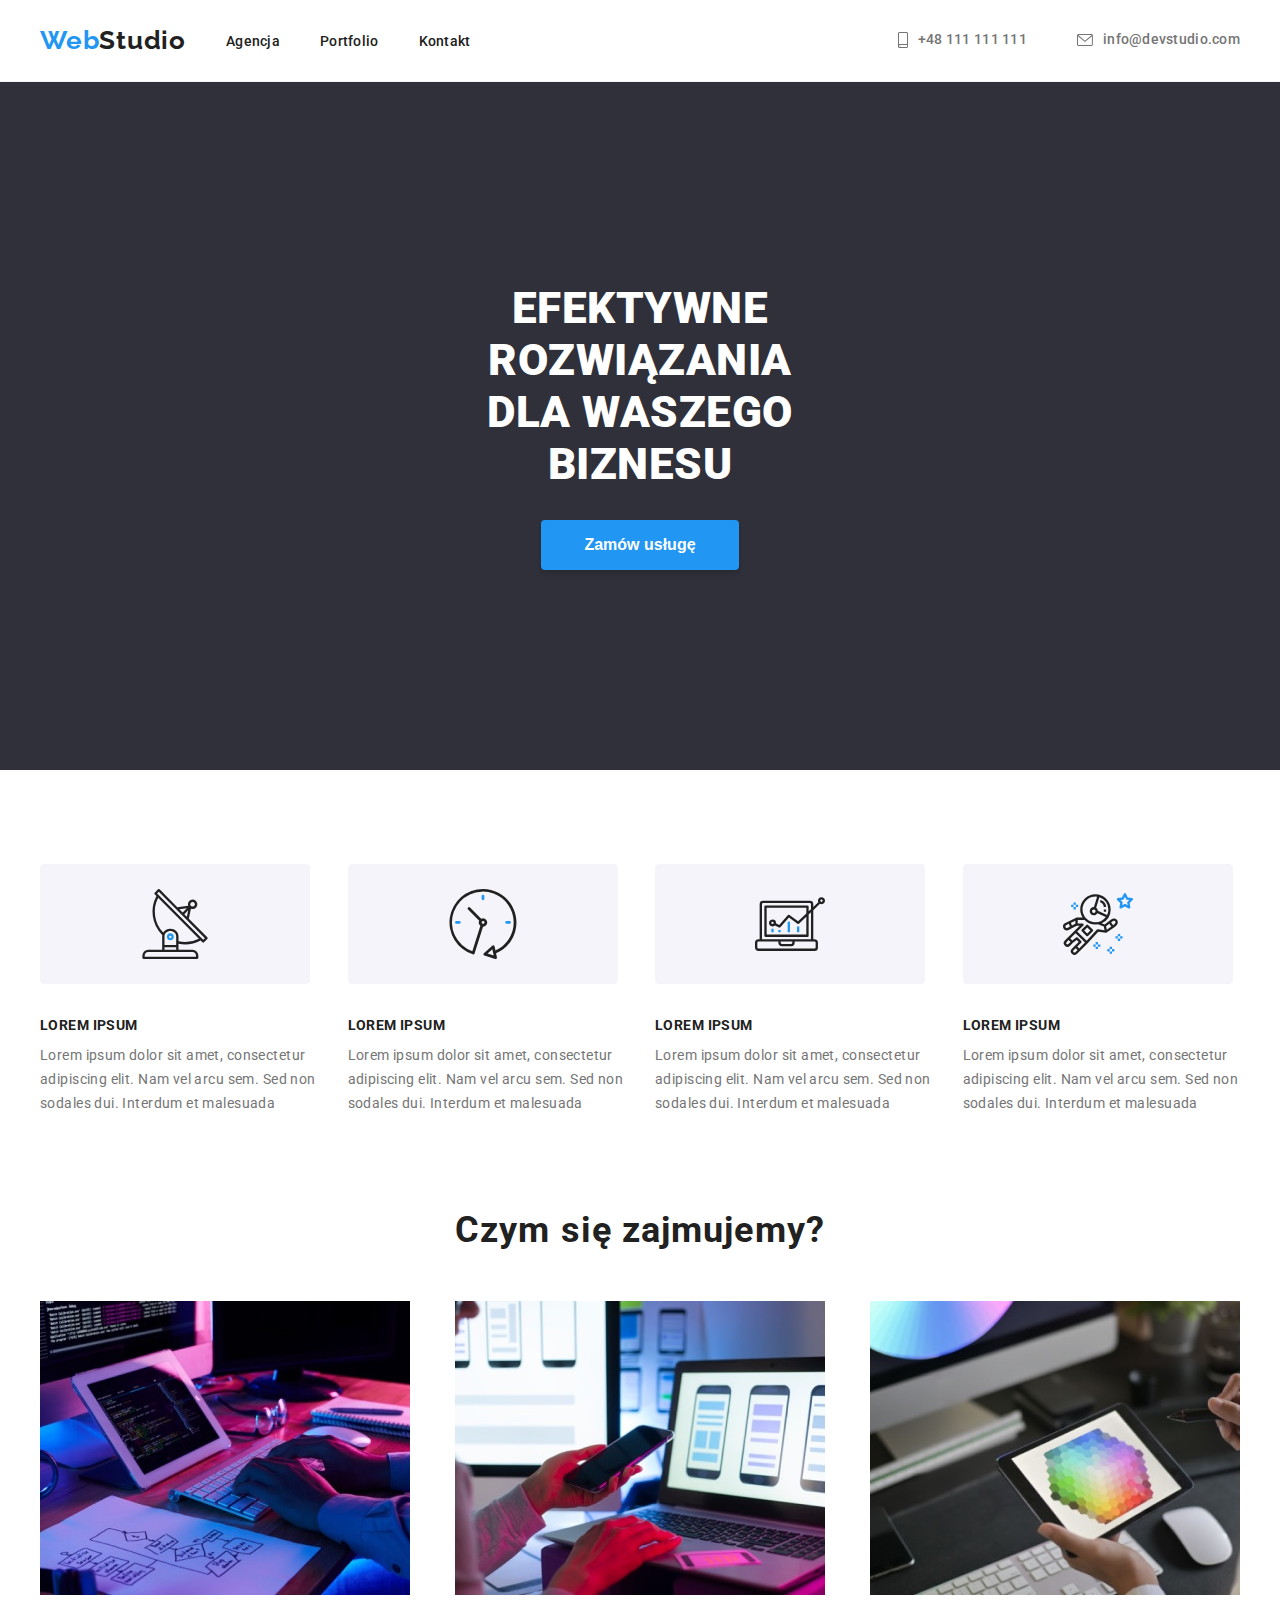
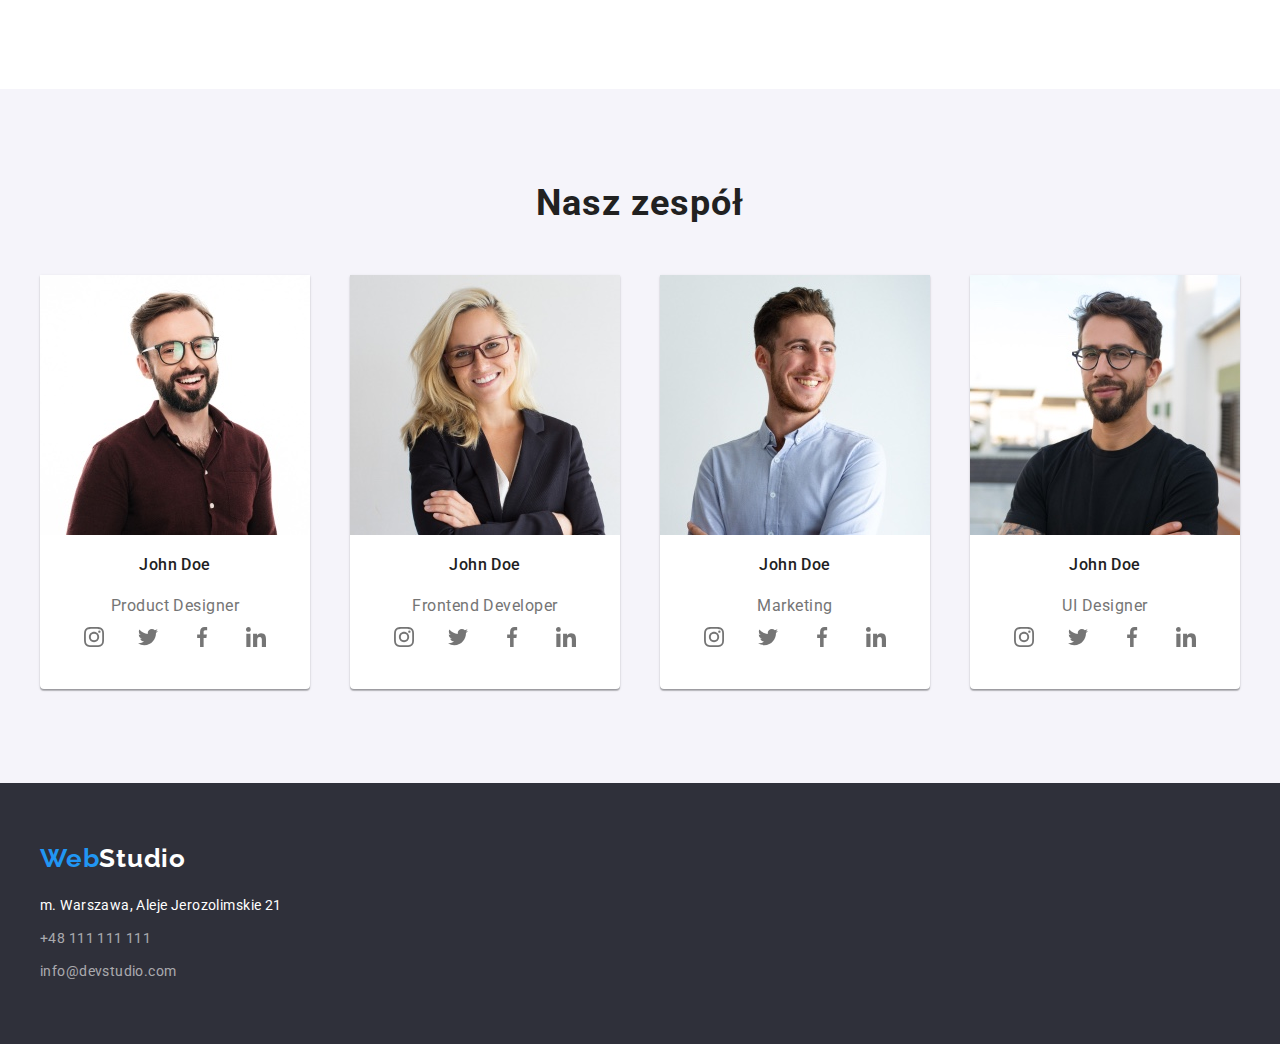
==== index.html @ f610feea "Added social icons to person cards" ====
<!DOCTYPE html>
<html lang="pl-PL">
  <head>
    <link rel="stylesheet" href="CSS/styles.css" />
    <link rel="stylesheet" href="node_modules/modern-normalize/modern-normalize.css" />
    <meta charset="UTF-8" />
    <meta http-equiv="X-UA-Compatible" content="IE=edge" />
    <meta name="viewport" content="width=device-width, initial-scale=1.0" />
    <title>Studio</title>
  </head>

  <body>
    <header class="header__container">
      <div class="container">
        <div class="header__content">
          <a class="logo" href="index.html"><span class="logo-accent">Web</span>Studio</a>
          <nav>
            <ul class="navigation__content">
              <li class="navigation__item">
                <a class="navigation__link" href="index.html">Agencja</a>
              </li>
              <li class="navigation__item">
                <a class="navigation__link" href="portfolio.html">Portfolio</a>
              </li>
              <li class="navigation__item">
                <a class="navigation__link" href="#">Kontakt</a>
              </li>
            </ul>
          </nav>
          <div class="contact-links">
            <div class="contact-links--item">
              <svg class="icon-contact--phone">
                <use href="./images/icons.svg#icon-smartphone"></use>
              </svg>
              <a class="navigation__link navigation__link--contact" href="tel:+48111111111"
                >+48 111 111 111</a
              >
            </div>
            <div class="contact-links--item">
              <svg class="icon-contact--mail">
                <use href="./images/icons.svg#icon-envelope"></use>
              </svg>
              <a class="navigation__link navigation__link--contact" href="mailto:info@devstudio.com"
                >info@devstudio.com</a
              >
            </div>
          </div>
        </div>
      </div>
    </header>

    <main>
      <section class="hero__container hero__container--background">
        <div class="hero__content">
          <h1 class="hero__title">EFEKTYWNE ROZWIĄZANIA DLA WASZEGO BIZNESU</h1>
          <button class="button__primary button__primary--bold-text" type="button">
            Zamów usługę
          </button>
        </div>
      </section>

      <section class="section">
        <div class="container">
          <ul class="section-4-col__content">
            <li class="section-4-col__item--no-shadow">
              <svg class="icon-features">
                <use href="./images/icons.svg#icon-feature1"></use>
              </svg>
              <h3 class="section-4-col__title">Lorem ipsum</h3>
              <p class="section-4-col__text">
                Lorem ipsum dolor sit amet, consectetur adipiscing elit. Nam vel arcu sem. Sed non
                sodales dui. Interdum et malesuada
              </p>
            </li>
            <li class="section-4-col__item--no-shadow">
              <svg class="icon-features">
                <use href="./images/icons.svg#icon-feature2"></use>
              </svg>
              <h3 class="section-4-col__title">Lorem ipsum</h3>
              <p class="section-4-col__text">
                Lorem ipsum dolor sit amet, consectetur adipiscing elit. Nam vel arcu sem. Sed non
                sodales dui. Interdum et malesuada
              </p>
            </li>
            <li class="section-4-col__item--no-shadow">
              <svg class="icon-features">
                <use href="./images/icons.svg#icon-feature3"></use>
              </svg>
              <h3 class="section-4-col__title">Lorem ipsum</h3>
              <p class="section-4-col__text">
                Lorem ipsum dolor sit amet, consectetur adipiscing elit. Nam vel arcu sem. Sed non
                sodales dui. Interdum et malesuada
              </p>
            </li>
            <li class="section-4-col__item--no-shadow">
              <svg class="icon-features">
                <use href="./images/icons.svg#icon-feature4"></use>
              </svg>
              <h3 class="section-4-col__title">Lorem ipsum</h3>
              <p class="section-4-col__text">
                Lorem ipsum dolor sit amet, consectetur adipiscing elit. Nam vel arcu sem. Sed non
                sodales dui. Interdum et malesuada
              </p>
            </li>
          </ul>
        </div>
      </section>

      <section class="section-3-col__container">
        <div class="container">
          <h2 class="section-3-col__title">Czym się zajmujemy?</h2>
          <ul class="section-3-col__content">
            <li class="section-3-col__item">
              <img
                src="images/img1.jpg"
                alt="klawiatura oraz tablet na biurku"
                height="294"
                width="370"
              />
            </li>
            <li class="section-3-col__item">
              <img
                src="images/img2.jpg"
                alt="osoba trzyma telefon w ręku i ogląda projekty na laptopie"
                height="294"
                width="370"
              />
            </li>
            <li class="section-3-col__item">
              <img
                src="images/img3.jpg"
                alt="osoba pracuje z projektem graficznym na tablecie"
                height="294"
                width="370"
              />
            </li>
          </ul>
        </div>
      </section>
      <section class="section-4-col__container section-4-col__container--light-bg">
        <div class="container">
          <h2 class="section-4-col__title--big">Nasz zespół</h2>
          <ul class="section-4-col__content">
            <li class="section-4-col__item">
              <img
                src="images/img4.jpg"
                alt="mężczyzna w okularach z brodą"
                height="260"
                width="270"
              />
              <h4 class="section-4-col__title--medium">John Doe</h4>
              <p class="section-4-col__text section-4-col__text--medium">Product Designer</p>
              <div class="social-icons--container">
                <div class="icon-social">
                  <svg width="20px" height="20px">
                    <use href="./images/icons.svg#icon-instagram"></use>
                  </svg>
                </div>
                <div class="icon-social">
                  <svg width="20px" height="20px">
                    <use href="./images/icons.svg#icon-twitter"></use>
                  </svg>
                </div>
                <div class="icon-social">
                  <svg width="20px" height="20px">
                    <use href="./images/icons.svg#icon-facebook"></use>
                  </svg>
                </div>
                <div class="icon-social">
                  <svg width="20px" height="20px">
                    <use href="./images/icons.svg#icon-linkedin"></use>
                  </svg>
                </div>
              </div>
            </li>
            <li class="section-4-col__item">
              <img src="images/img5.jpg" alt="kobieta w okularach" height="260" width="270" />
              <h4 class="section-4-col__title--medium">John Doe</h4>
              <p class="section-4-col__text section-4-col__text--medium">Frontend Developer</p>
              <div class="social-icons--container">
                <div class="icon-social">
                  <svg width="20px" height="20px">
                    <use href="./images/icons.svg#icon-instagram"></use>
                  </svg>
                </div>
                <div class="icon-social">
                  <svg width="20px" height="20px">
                    <use href="./images/icons.svg#icon-twitter"></use>
                  </svg>
                </div>
                <div class="icon-social">
                  <svg width="20px" height="20px">
                    <use href="./images/icons.svg#icon-facebook"></use>
                  </svg>
                </div>
                <div class="icon-social">
                  <svg width="20px" height="20px">
                    <use href="./images/icons.svg#icon-linkedin"></use>
                  </svg>
                </div>
              </div>
            </li>
            <li class="section-4-col__item">
              <img src="images/img6.jpg" alt="mężczyzna" height="260" width="270" />

              <h4 class="section-4-col__title--medium">John Doe</h4>
              <p class="section-4-col__text section-4-col__text--medium">Marketing</p>
              <div class="social-icons--container">
                <div class="icon-social">
                  <svg width="20px" height="20px">
                    <use href="./images/icons.svg#icon-instagram"></use>
                  </svg>
                </div>
                <div class="icon-social">
                  <svg width="20px" height="20px">
                    <use href="./images/icons.svg#icon-twitter"></use>
                  </svg>
                </div>
                <div class="icon-social">
                  <svg width="20px" height="20px">
                    <use href="./images/icons.svg#icon-facebook"></use>
                  </svg>
                </div>
                <div class="icon-social">
                  <svg width="20px" height="20px">
                    <use href="./images/icons.svg#icon-linkedin"></use>
                  </svg>
                </div>
              </div>
            </li>
            <li class="section-4-col__item">
              <img
                src="images/img7.jpg"
                alt="mężczyzna w okularach z brodą"
                height="260"
                width="270"
              />
              <h4 class="section-4-col__title--medium">John Doe</h4>
              <p class="section-4-col__text section-4-col__text--medium">UI Designer</p>
              <div class="social-icons--container">
                <div class="icon-social">
                  <svg width="20px" height="20px">
                    <use href="./images/icons.svg#icon-instagram"></use>
                  </svg>
                </div>
                <div class="icon-social">
                  <svg width="20px" height="20px">
                    <use href="./images/icons.svg#icon-twitter"></use>
                  </svg>
                </div>
                <div class="icon-social">
                  <svg width="20px" height="20px">
                    <use href="./images/icons.svg#icon-facebook"></use>
                  </svg>
                </div>
                <div class="icon-social">
                  <svg width="20px" height="20px">
                    <use href="./images/icons.svg#icon-linkedin"></use>
                  </svg>
                </div>
              </div>
            </li>
          </ul>
        </div>
      </section>
    </main>

    <footer class="footer">
      <div class="container">
        <a class="logo--light" href="index.html"><span class="logo-accent">Web</span>Studio</a>
        <address class="footer__content">
          <p class="footer__text">m. Warszawa, Aleje Jerozolimskie 21</p>
          <div class="footer-column">
            <a class="footer__text footer__text--contact" href="tel:+48111111111">
              +48 111 111 111</a
            >
            <a class="footer__text footer__text--contact" href="mailto:info@devstudio.com">
              info@devstudio.com</a
            >
          </div>
        </address>
      </div>
    </footer>
  </body>
</html>
---- CSS/styles.css ----
@import url('https://fonts.googleapis.com/css2?family=Raleway:wght@700&family=Roboto:wght@400;500;700;900&display=swap');

:root {
  --blue: #2196f3;
  --gray: #757575;
  --black: #212121;
  --lightgray: #f5f4fa;
  --background: #fff;
  --dark-background: #2f303a;
  --bold: 700;
  --white: #fff;
}

body {
  font-family: 'Roboto', 'Raleway', sans-serif;
  list-style: none;
  color: var(--black);

  font-size: 16px;
  letter-spacing: 0.03em;
  background-color: var(--background);
  margin: 0;
}
address {
  font-style: normal;
}
ul,
li {
  list-style: none;
  padding: 0;
  margin: 0;
}
img,
button {
  display: block;
  margin: 0;
  border: 0;
}

h1,
h2,
h3,
p {
  margin: 0;
  padding: 0;
}
.header__container {
  border-bottom: 1px solid var(--lightgray);
}

.header__content {
  display: flex;
  flex-direction: row;
  flex-wrap: wrap;
  padding-top: 25px;
  padding-bottom: 25px;
  align-items: center;
  gap: 40px;
  margin: 0 auto;
}
.container {
  margin: 0 auto;
  width: 1200px;
}
.section {
  display: flex;
  flex-direction: column;
  gap: 50px;
  /* width: 1200px; */
  margin: 0 auto;
  padding-top: 94px;
  padding-bottom: 94px;
}
.navigation__item {
  display: inline-block;
}
.contact-links {
  margin-left: auto;
  display: flex;
  gap: 50px;
}
/* START -- Shared Styles -- */

.active--link {
  color: var(--blue);
}
.logo--light {
  color: var(--white);
  font-family: 'Raleway', sans-serif;
  font-size: 26px;
  font-weight: var(--bold);
  line-height: 1.19;
  letter-spacing: 0.03em;
  text-decoration: none;
}
.logo {
  font-family: 'Raleway', sans-serif;
  font-size: 26px;
  font-weight: var(--bold);
  line-height: 1.19;
  letter-spacing: 0.03em;
  color: var(--black);
  text-decoration: none;
}
.logo-accent {
  color: var(--blue);
}

.navigation__content {
  list-style: none;
  display: flex;
  flex-direction: row;
  flex-wrap: wrap;

  align-items: center;
  gap: 40px;
}

.navigation__link {
  list-style: none;
  font-size: 14px;
  font-weight: 500;
  line-height: 1.14;
  color: var(--black);
  letter-spacing: 0.02em;
  text-decoration: none;
}

.navigation__link--contact {
  color: var(--gray);
}

.navigation__link--active {
  color: var(--blue);
}

.navigation__link:hover,
.navigation__link:focus {
  color: var(--blue);
}

.footer {
  background-color: var(--dark-background);
  padding-top: 60px;
  padding-bottom: 60px;
}
.footer__content {
  text-decoration: none;
  padding-top: 20px;
}

.footer__text {
  font-size: 14px;
  line-height: 1.71;
  font-weight: 400;
  letter-spacing: 0.03em;
  color: var(--white);
  text-decoration: none;
}

.footer__text--contact {
  color: rgba(255, 255, 255, 0.6);
  padding-top: 9px;
}
.footer__text--contact:hover {
  color: var(--blue);
}
.footer-column {
  display: flex;
  flex-direction: column;
  flex-basis: 20px;
}
/* BUTTONS */

.button__primary {
  background-color: var(--blue);
  cursor: pointer;
  margin: 0 auto;
  padding: 10px 43px 10px 43px;
}
.button__primary--bold-text {
  font-weight: var(--bold);
  font-size: 16px;
  line-height: 1.87;
  color: var(--white);
  box-shadow: 0px 4px 4px rgba(0, 0, 0, 0.15);
  border-radius: 4px;
  text-align: center;
}

.button__secondary {
  background-color: var(--lightgray);
  cursor: pointer;
  padding: 6px 22px 6px 22px;
  border-radius: 4px;
}

.button__secondary--light-text {
  font-size: 16px;
  font-weight: 500;
  line-height: 1.625;
  color: var(--black);
  letter-spacing: 0.03em;
  text-align: center;
}

.button__secondary--light-text:hover,
.button__secondary--light-text:focus {
  color: var(--white);
  background-color: var(--blue);
  box-shadow: 0px 3px 1px rgba(0, 0, 0, 0.1), 0px 1px 2px rgba(0, 0, 0, 0.08),
    0px 2px 2px rgba(0, 0, 0, 0.12);
}

/* -- BUTTONS STYLE END -- */
/* END -- Shared styles -- */

/* -- INDEX.HTML STYLES -- */

/*.hero__container {
}*/

.hero__container--background {
  background-color: var(--dark-background);
  display: flex;
  justify-content: center;
}

.hero__title {
  color: var(--white);
  font-size: 44px;
  font-weight: 900;
  text-align: center;
}

.hero__content {
  display: flex;
  justify-content: center;
  flex-direction: column;
  flex-basis: 616px;
  padding: 200px 455px 200px 455px;
  gap: 30px;
}
.section-4-col__container {
  display: flex;
  padding-top: 94px;
  padding-bottom: 94px;
}
.section-4-col__container--light-bg {
  background-color: var(--lightgray);
}
.section-4-col__content {
  display: flex;
  flex-direction: row;

  gap: 30px;
  justify-content: space-between;
  padding: 0;
}

.section-4-col__item {
  list-style: none;
  background-color: var(--white);
  padding-bottom: 30px;
  box-shadow: 0px 1px 3px rgba(0, 0, 0, 0.12), 0px 1px 1px rgba(0, 0, 0, 0.14),
    0px 2px 1px rgba(0, 0, 0, 0.2);
  border-radius: 0px 0px 4px 4px;
}

.section-4-col__item--no-shadow {
  list-style: none;
  background-color: var(--white);
}

.section-4-col__title {
  font-weight: var(--bold);
  font-size: 14px;
  line-height: 1.14;
  letter-spacing: 0.03em;
  text-transform: uppercase;
  padding-bottom: 10px;
}
.section-4-col__title--big {
  color: var(--black);
  font-size: 36px;
  line-height: 1.16;
  text-align: center;
  letter-spacing: 0.03em;
  text-transform: none;
  padding-bottom: 50px;
}

.section-4-col__title--medium {
  color: var(--black);
  font-weight: 500;
  font-size: 16px;
  line-height: 1.18;
  text-align: center;
  letter-spacing: 0.03em;
  text-transform: none;
}
.section-4-col__text {
  color: var(--gray);
  font-weight: 400;
  font-size: 14px;
  line-height: 1.71;
  letter-spacing: 0.03em;
}

.section-4-col__text--medium {
  font-size: 16px;
  line-height: 1.18;
  text-align: center;
}
.section-3-col__container {
  display: flex;
  padding-bottom: 94px;
}

.section-3-col__title {
  font-weight: var(--bold);
  color: var(--black);
  font-size: 36px;
  line-height: 1.16;
  text-align: center;
  letter-spacing: 0.03em;
  padding-bottom: 50px;
}

.section-3-col__content {
  display: flex;
  flex-direction: row;
  flex-wrap: wrap;

  justify-content: space-between;
  padding: 0;
  gap: 30px;
  align-items: center;
}

.section-3-col__item {
  list-style: none;
}

.section-3-col__content-box {
  margin: 0;
  padding: 0;
}

.section-3-col__content-box__title {
  font-weight: var(--bold);
  font-size: 18px;
  line-height: 2;
  margin: 0;
}

.section-3-col__content-box__text {
  font-weight: 400;
  line-height: 1.875;
  letter-spacing: 0.03em;
  color: var(--gray);
  margin: 0;
}

.section-3-col__content-box__figcaption {
  padding: 20px 24px 20px 24px;
}

.section-3-col__content-box__figcaption--border {
  border-bottom: 1px solid var(--lightgray);
  border-left: 1px solid var(--lightgray);
  border-right: 1px solid var(--lightgray);
}
/* -- END INDEX.HTML STYLES -- */
/* -- START PORTFOLIO.HTML STYLES -- */

.section-1-col__container {
  display: flex;
  justify-content: center;
  gap: 30px;
}

.section-1-col__content {
  display: flex;
  flex-direction: row;
  gap: 8px;
  justify-content: center;
}

/*.section-1-col__item {
}*/

/* -- icons -- */

.icon-features {
  width: 270px;
  height: 120px;
  padding-bottom: 30px;
}

.icon-contact--mail {
  width: 16px;
  height: 12px;
}

.icon-contact--phone {
  width: 10px;
  height: 16px;
}

.icon-social {
  width: 44px;
  height: 44px;
  display: flex;
  align-items: center;
  justify-content: center;
  background-color: var(--white);
  border-radius: 50%;
  border: none;
  fill: var(--gray);
}

.icon-social:hover {
  background-color: var(--blue);
  fill: var(--white);
}
.contact-links--item {
  display: flex;
  flex-direction: row;
  gap: 10px;
  align-items: center;
}

.social-icons--container {
  display: flex;
  flex-direction: row;
  gap: 10px;
  justify-content: center;
}
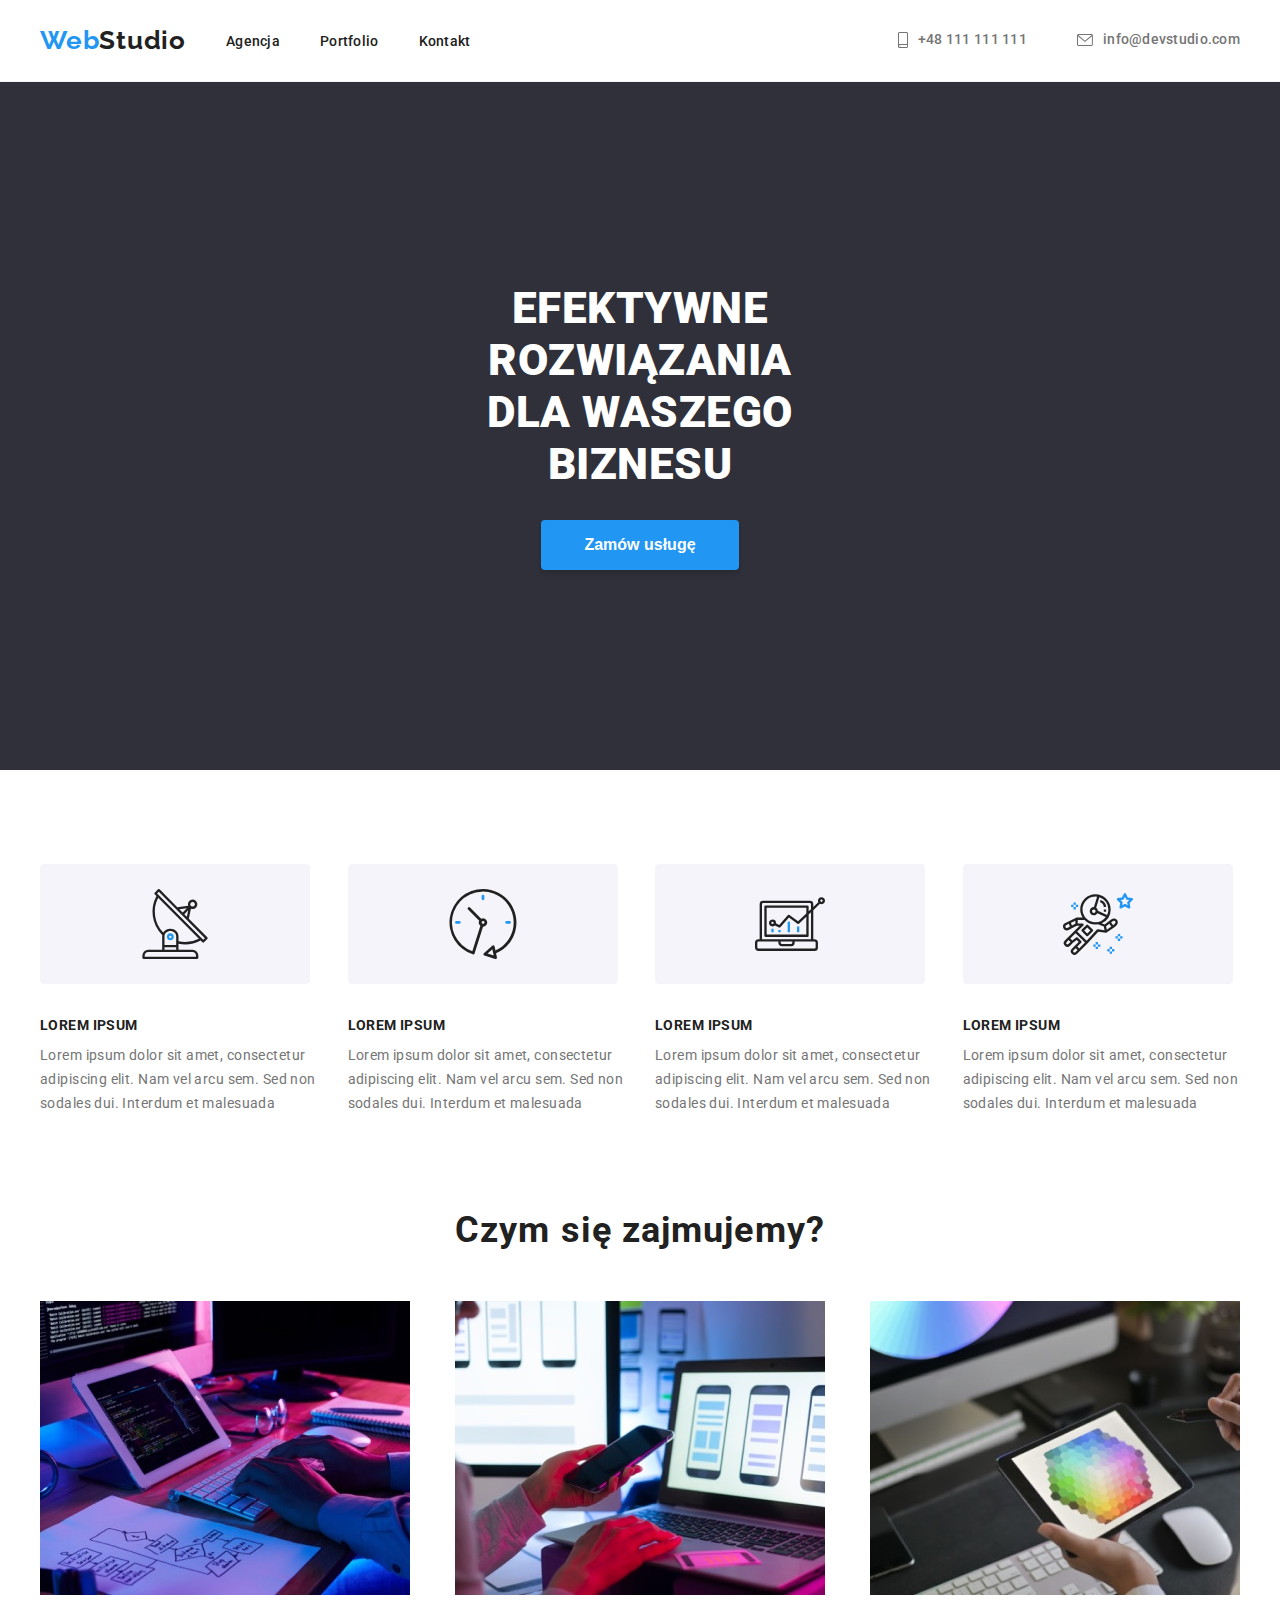
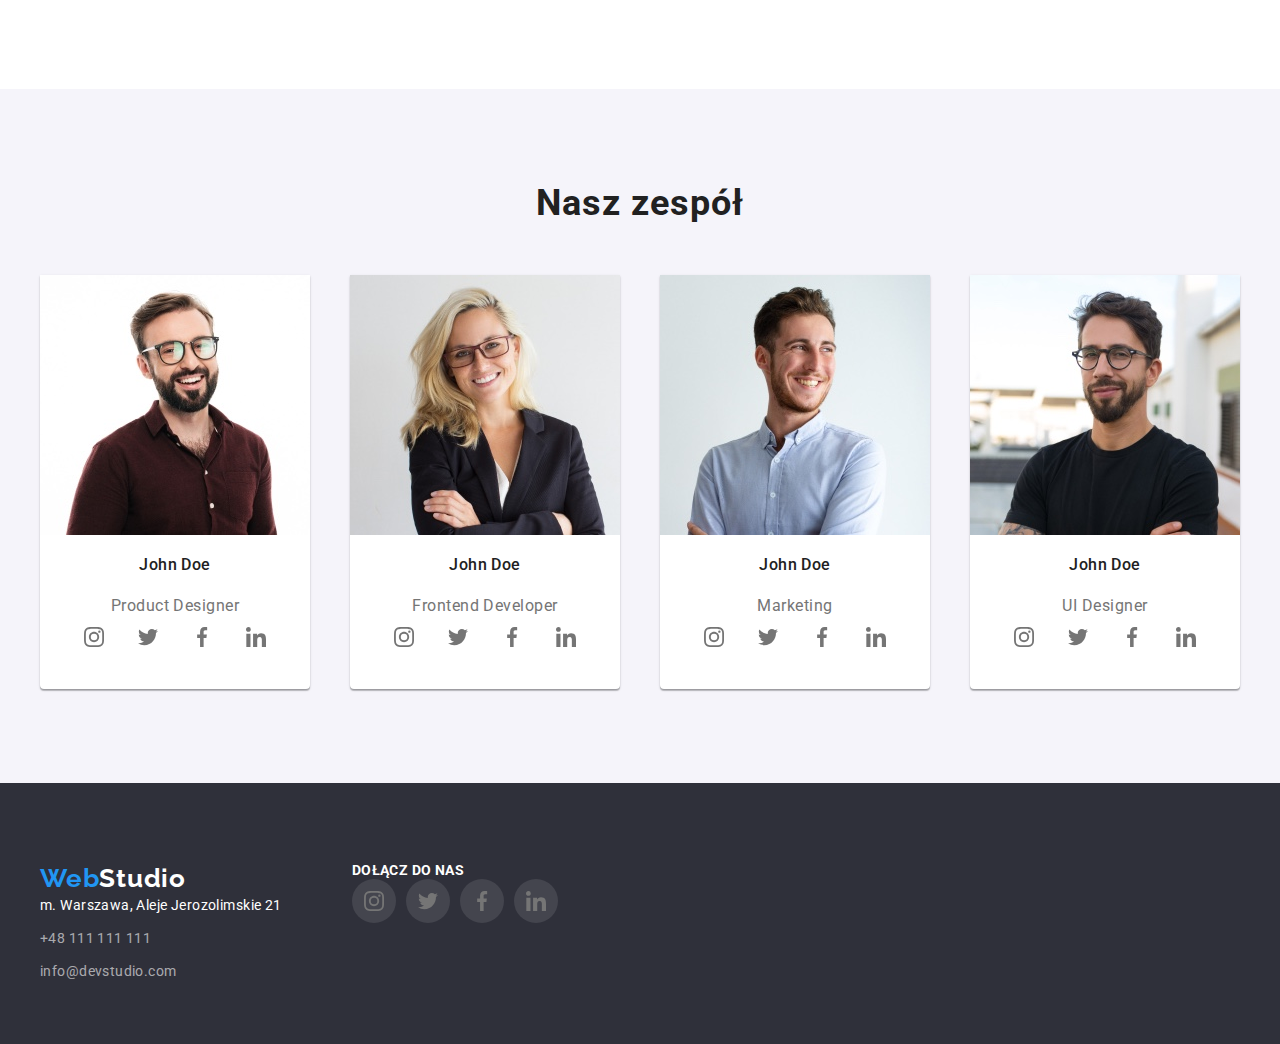
==== commit ed1672b1: "Added social links to footer" ====
--- a/index.html
+++ b/index.html
@@ -150,7 +150,7 @@
               />
               <h4 class="section-4-col__title--medium">John Doe</h4>
               <p class="section-4-col__text section-4-col__text--medium">Product Designer</p>
-              <div class="social-icons--container">
+              <div class="social-icons__container">
                 <div class="icon-social">
                   <svg width="20px" height="20px">
                     <use href="./images/icons.svg#icon-instagram"></use>
@@ -177,7 +177,7 @@
               <img src="images/img5.jpg" alt="kobieta w okularach" height="260" width="270" />
               <h4 class="section-4-col__title--medium">John Doe</h4>
               <p class="section-4-col__text section-4-col__text--medium">Frontend Developer</p>
-              <div class="social-icons--container">
+              <div class="social-icons__container">
                 <div class="icon-social">
                   <svg width="20px" height="20px">
                     <use href="./images/icons.svg#icon-instagram"></use>
@@ -205,7 +205,7 @@
 
               <h4 class="section-4-col__title--medium">John Doe</h4>
               <p class="section-4-col__text section-4-col__text--medium">Marketing</p>
-              <div class="social-icons--container">
+              <div class="social-icons__container">
                 <div class="icon-social">
                   <svg width="20px" height="20px">
                     <use href="./images/icons.svg#icon-instagram"></use>
@@ -237,7 +237,7 @@
               />
               <h4 class="section-4-col__title--medium">John Doe</h4>
               <p class="section-4-col__text section-4-col__text--medium">UI Designer</p>
-              <div class="social-icons--container">
+              <div class="social-icons__container">
                 <div class="icon-social">
                   <svg width="20px" height="20px">
                     <use href="./images/icons.svg#icon-instagram"></use>
@@ -267,18 +267,47 @@
 
     <footer class="footer">
       <div class="container">
-        <a class="logo--light" href="index.html"><span class="logo-accent">Web</span>Studio</a>
-        <address class="footer__content">
-          <p class="footer__text">m. Warszawa, Aleje Jerozolimskie 21</p>
-          <div class="footer-column">
-            <a class="footer__text footer__text--contact" href="tel:+48111111111">
-              +48 111 111 111</a
-            >
-            <a class="footer__text footer__text--contact" href="mailto:info@devstudio.com">
-              info@devstudio.com</a
-            >
+        <div class="footer__content">
+          <div class="footer__item">
+            <a class="logo--light" href="index.html"><span class="logo-accent">Web</span>Studio</a>
+            <address>
+              <p class="footer__text">m. Warszawa, Aleje Jerozolimskie 21</p>
+              <div class="footer-column">
+                <a class="footer__text footer__text--contact" href="tel:+48111111111">
+                  +48 111 111 111</a
+                >
+                <a class="footer__text footer__text--contact" href="mailto:info@devstudio.com">
+                  info@devstudio.com</a
+                >
+              </div>
+            </address>
           </div>
-        </address>
+          <div>
+            <p class="social-links--title">DOŁĄCZ DO NAS</p>
+            <div class="social-icons__container">
+              <div class="icon-social icon-social--gray">
+                <svg width="20px" height="20px">
+                  <use href="./images/icons.svg#icon-instagram"></use>
+                </svg>
+              </div>
+              <div class="icon-social icon-social--gray">
+                <svg width="20px" height="20px">
+                  <use href="./images/icons.svg#icon-twitter"></use>
+                </svg>
+              </div>
+              <div class="icon-social icon-social--gray">
+                <svg width="20px" height="20px">
+                  <use href="./images/icons.svg#icon-facebook"></use>
+                </svg>
+              </div>
+              <div class="icon-social icon-social--gray">
+                <svg width="20px" height="20px">
+                  <use href="./images/icons.svg#icon-linkedin"></use>
+                </svg>
+              </div>
+            </div>
+          </div>
+        </div>
       </div>
     </footer>
   </body>
--- a/CSS/styles.css
+++ b/CSS/styles.css
@@ -144,9 +144,16 @@
   padding-top: 60px;
   padding-bottom: 60px;
 }
+.footer__item {
+  display: flex;
+  flex-direction: column;
+}
 .footer__content {
   text-decoration: none;
   padding-top: 20px;
+  display: flex;
+  flex-direction: row;
+  gap: 70px;
 }
 
 .footer__text {
@@ -419,6 +426,9 @@
   border: none;
   fill: var(--gray);
 }
+.icon-social--gray {
+  background-color: rgba(255, 255, 255, 0.1);
+}
 
 .icon-social:hover {
   background-color: var(--blue);
@@ -431,9 +441,21 @@
   align-items: center;
 }
 
-.social-icons--container {
+.social-icons__container {
   display: flex;
   flex-direction: row;
   gap: 10px;
   justify-content: center;
 }
+
+.social-links--title {
+  font-weight: var(--bold);
+  font-size: 14px;
+  line-height: 1.14;
+  letter-spacing: 0.03em;
+  text-transform: uppercase;
+  color: var(--white);
+}
+
+.social-links__container {
+}
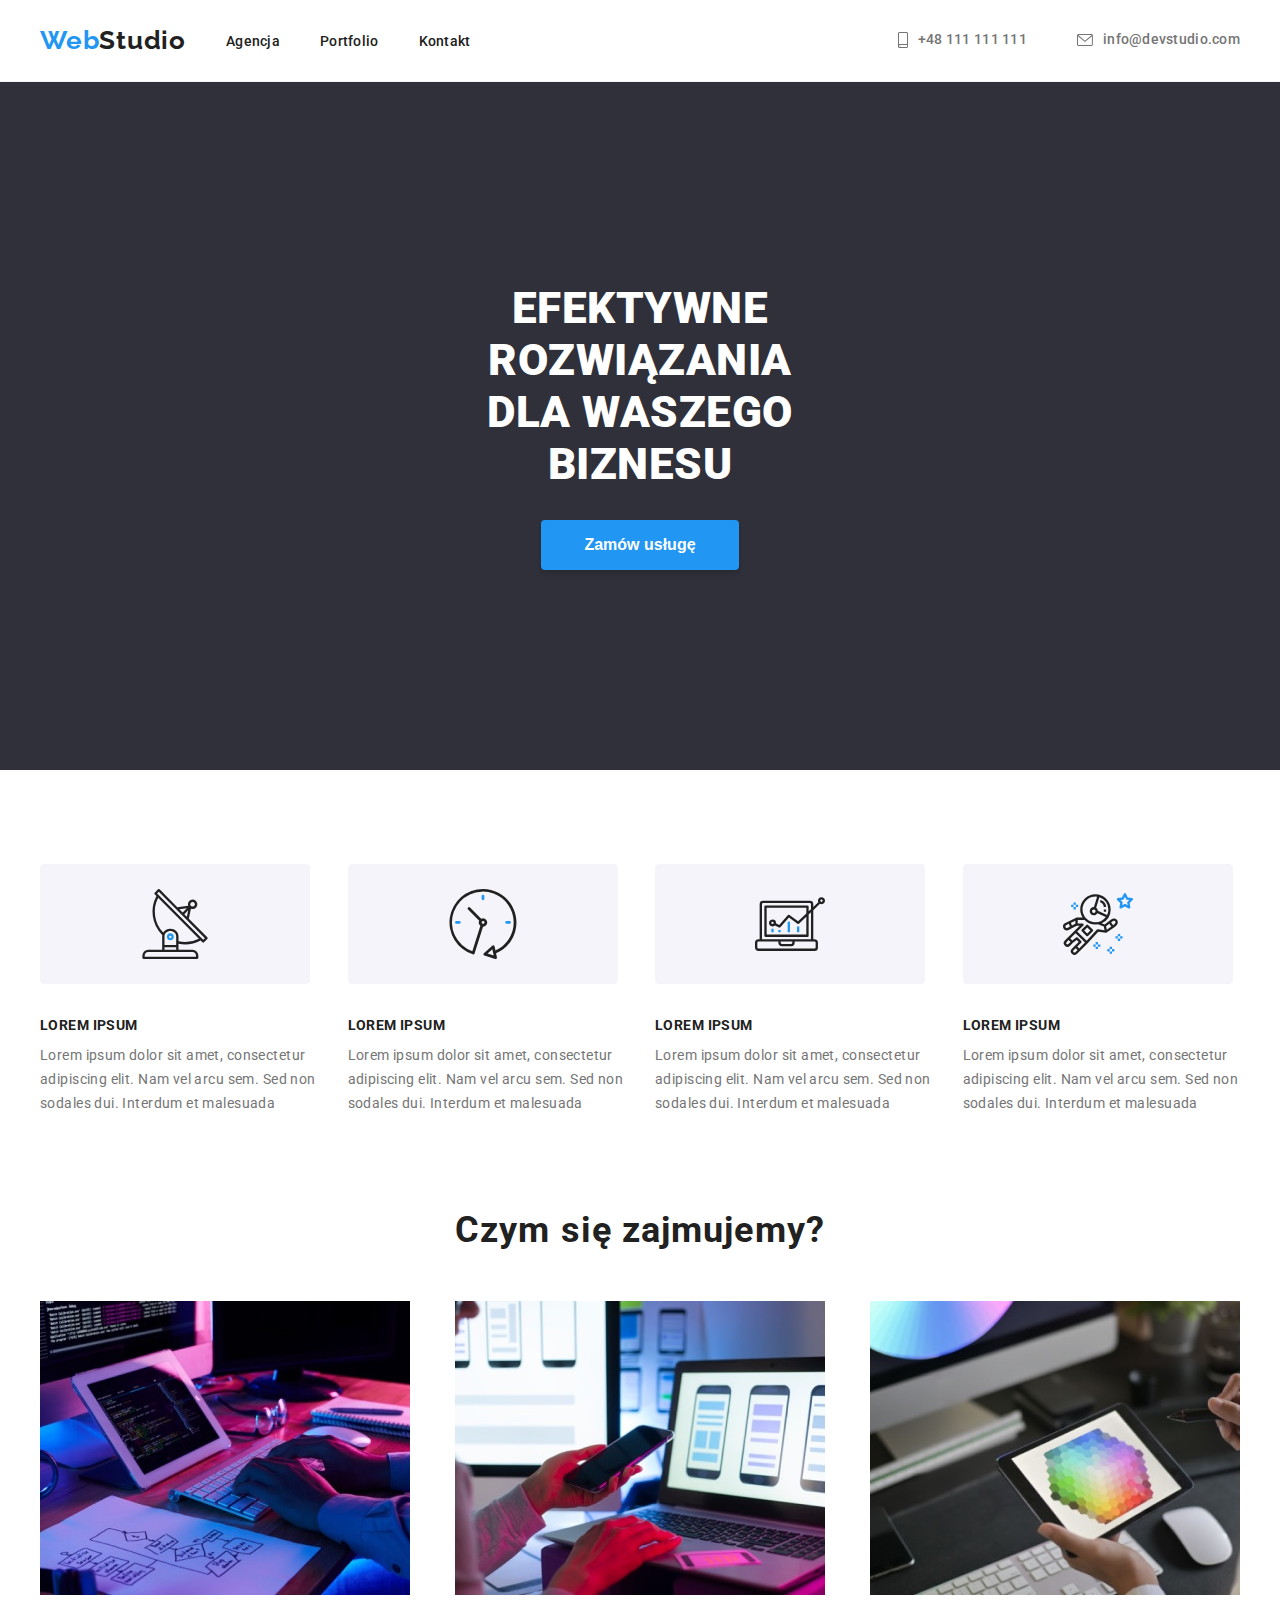
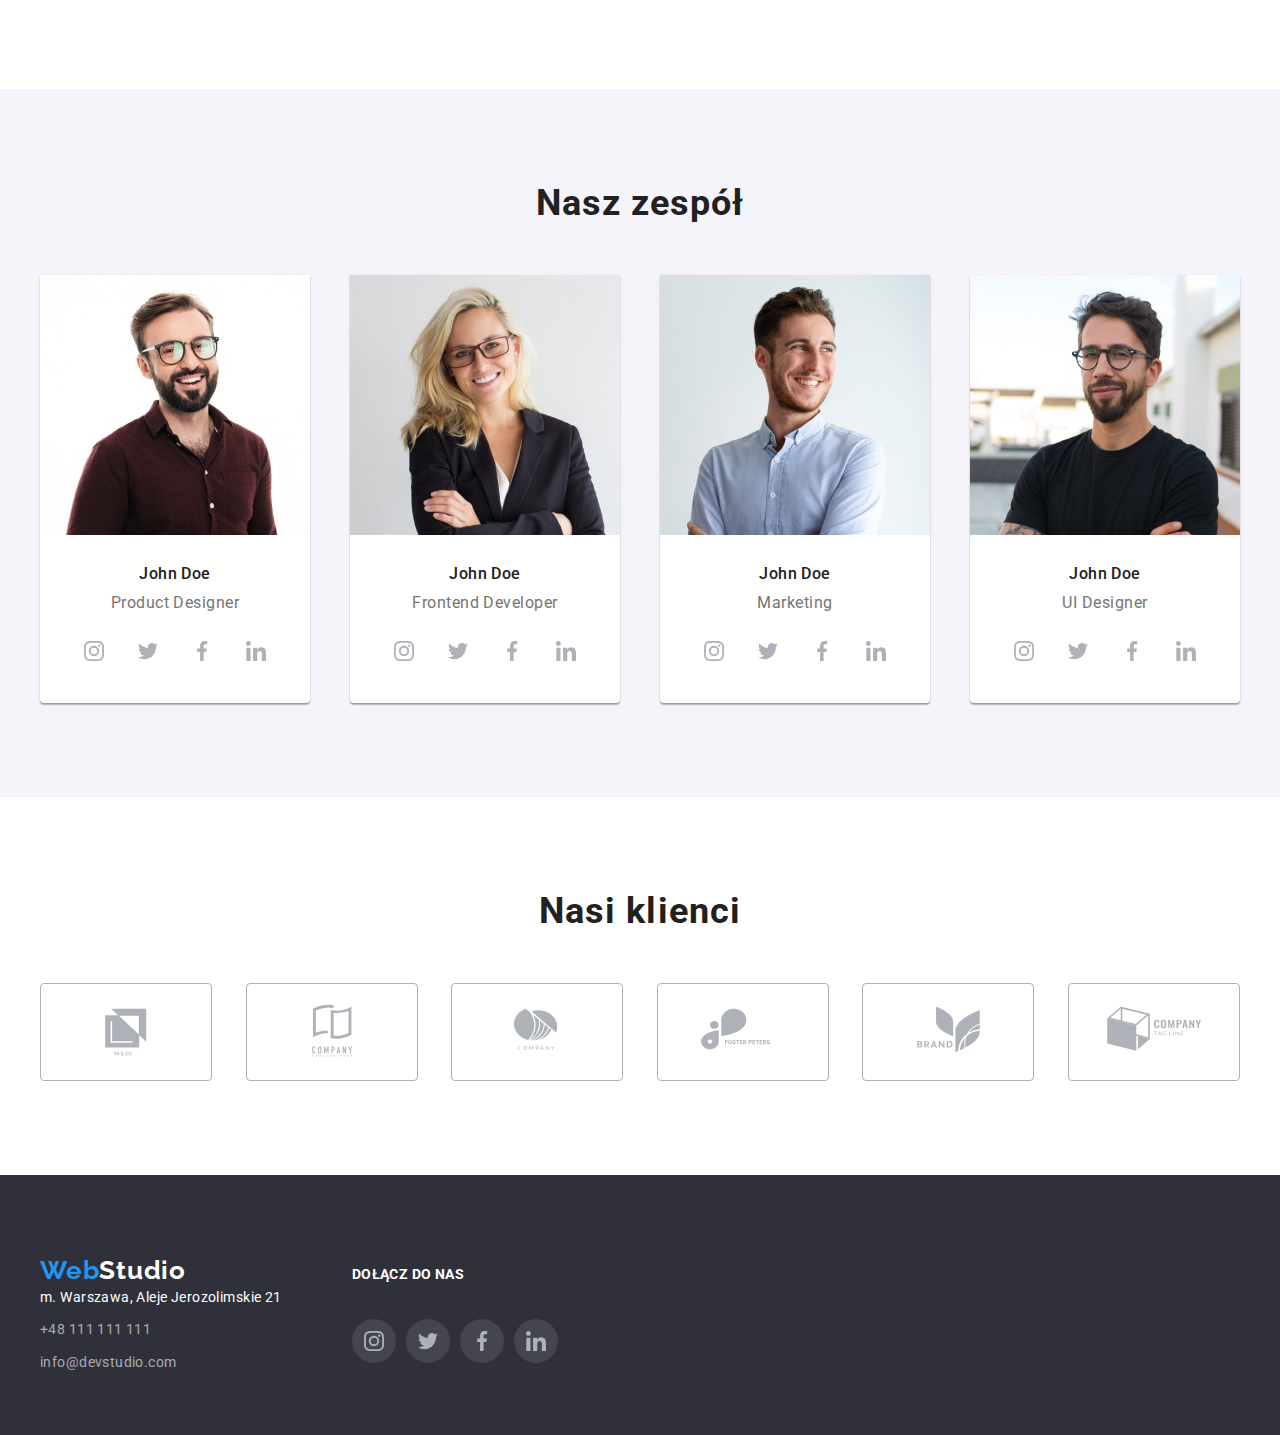
==== commit 21aee802: "Added section "our clients"" ====
--- a/index.html
+++ b/index.html
@@ -263,6 +263,44 @@
           </ul>
         </div>
       </section>
+
+      <section class="section-4-col__container">
+        <div class="container">
+          <h2 class="section-4-col__title--big">Nasi klienci</h2>
+          <ul class="section-4-col__content">
+          <li class="icon-clients">
+            <svg width="170px" height="92px">
+              <use href="./images/icons.svg#icon-Client1"></use>
+            </svg>
+          </li>
+          <li class="icon-clients">
+            <svg width="170px" height="92px">
+              <use href="./images/icons.svg#icon-Client2"></use>
+            </svg>
+          </li>
+          <li class="icon-clients">
+            <svg width="170px" height="92px">
+              <use href="./images/icons.svg#icon-Client3"></use>
+            </svg>
+          </li>
+          <li class="icon-clients">
+            <svg width="170px" height="92px">
+              <use href="./images/icons.svg#icon-Client4"></use>
+            </svg>
+          </li>
+          <li class="icon-clients">
+            <svg width="170px" height="92px">
+              <use href="./images/icons.svg#icon-Client5"></use>
+            </svg>
+          </li>
+          <li class="icon-clients">
+            <svg width="170px" height="92px">
+              <use href="./images/icons.svg#icon-Client6"></use>
+            </svg>
+          </li>
+          </ul>
+        </div>
+      </section>
     </main>
 
     <footer class="footer">
@@ -282,8 +320,8 @@
               </div>
             </address>
           </div>
-          <div>
-            <p class="social-links--title">DOŁĄCZ DO NAS</p>
+          <div class="footer-social-links__container">
+            <p class="footer-social-links--title">DOŁĄCZ DO NAS</p>
             <div class="social-icons__container">
               <div class="icon-social icon-social--gray">
                 <svg width="20px" height="20px">
--- a/CSS/styles.css
+++ b/CSS/styles.css
@@ -4,6 +4,7 @@
   --blue: #2196f3;
   --gray: #757575;
   --black: #212121;
+  --icon-gray: #afb1b8;
   --lightgray: #f5f4fa;
   --background: #fff;
   --dark-background: #2f303a;
@@ -40,6 +41,7 @@
 h1,
 h2,
 h3,
+h4,
 p {
   margin: 0;
   padding: 0;
@@ -305,6 +307,8 @@
   text-align: center;
   letter-spacing: 0.03em;
   text-transform: none;
+  padding-top: 30px;
+  padding-bottom: 10px;
 }
 .section-4-col__text {
   color: var(--gray);
@@ -424,13 +428,14 @@
   background-color: var(--white);
   border-radius: 50%;
   border: none;
-  fill: var(--gray);
+  fill: var(--icon-gray);
 }
 .icon-social--gray {
   background-color: rgba(255, 255, 255, 0.1);
 }
 
-.icon-social:hover {
+.icon-social:hover,
+.icon-social:focus {
   background-color: var(--blue);
   fill: var(--white);
 }
@@ -446,9 +451,10 @@
   flex-direction: row;
   gap: 10px;
   justify-content: center;
-}
-
-.social-links--title {
+  padding-top: 16px;
+}
+
+.footer-social-links--title {
   font-weight: var(--bold);
   font-size: 14px;
   line-height: 1.14;
@@ -457,5 +463,21 @@
   color: var(--white);
 }
 
-.social-links__container {
-}
+.footer-social-links__container {
+  align-self: center;
+  display: flex;
+  flex-direction: column;
+  gap: 20px;
+}
+
+.icon-clients {
+  border: 1px solid #afb1b8;
+  border-radius: 4px;
+  fill: var(--icon-gray);
+}
+
+.icon-clients:hover,
+.icon-clients:focus {
+  fill: var(--blue);
+  border: 1px solid var(--blue);
+}
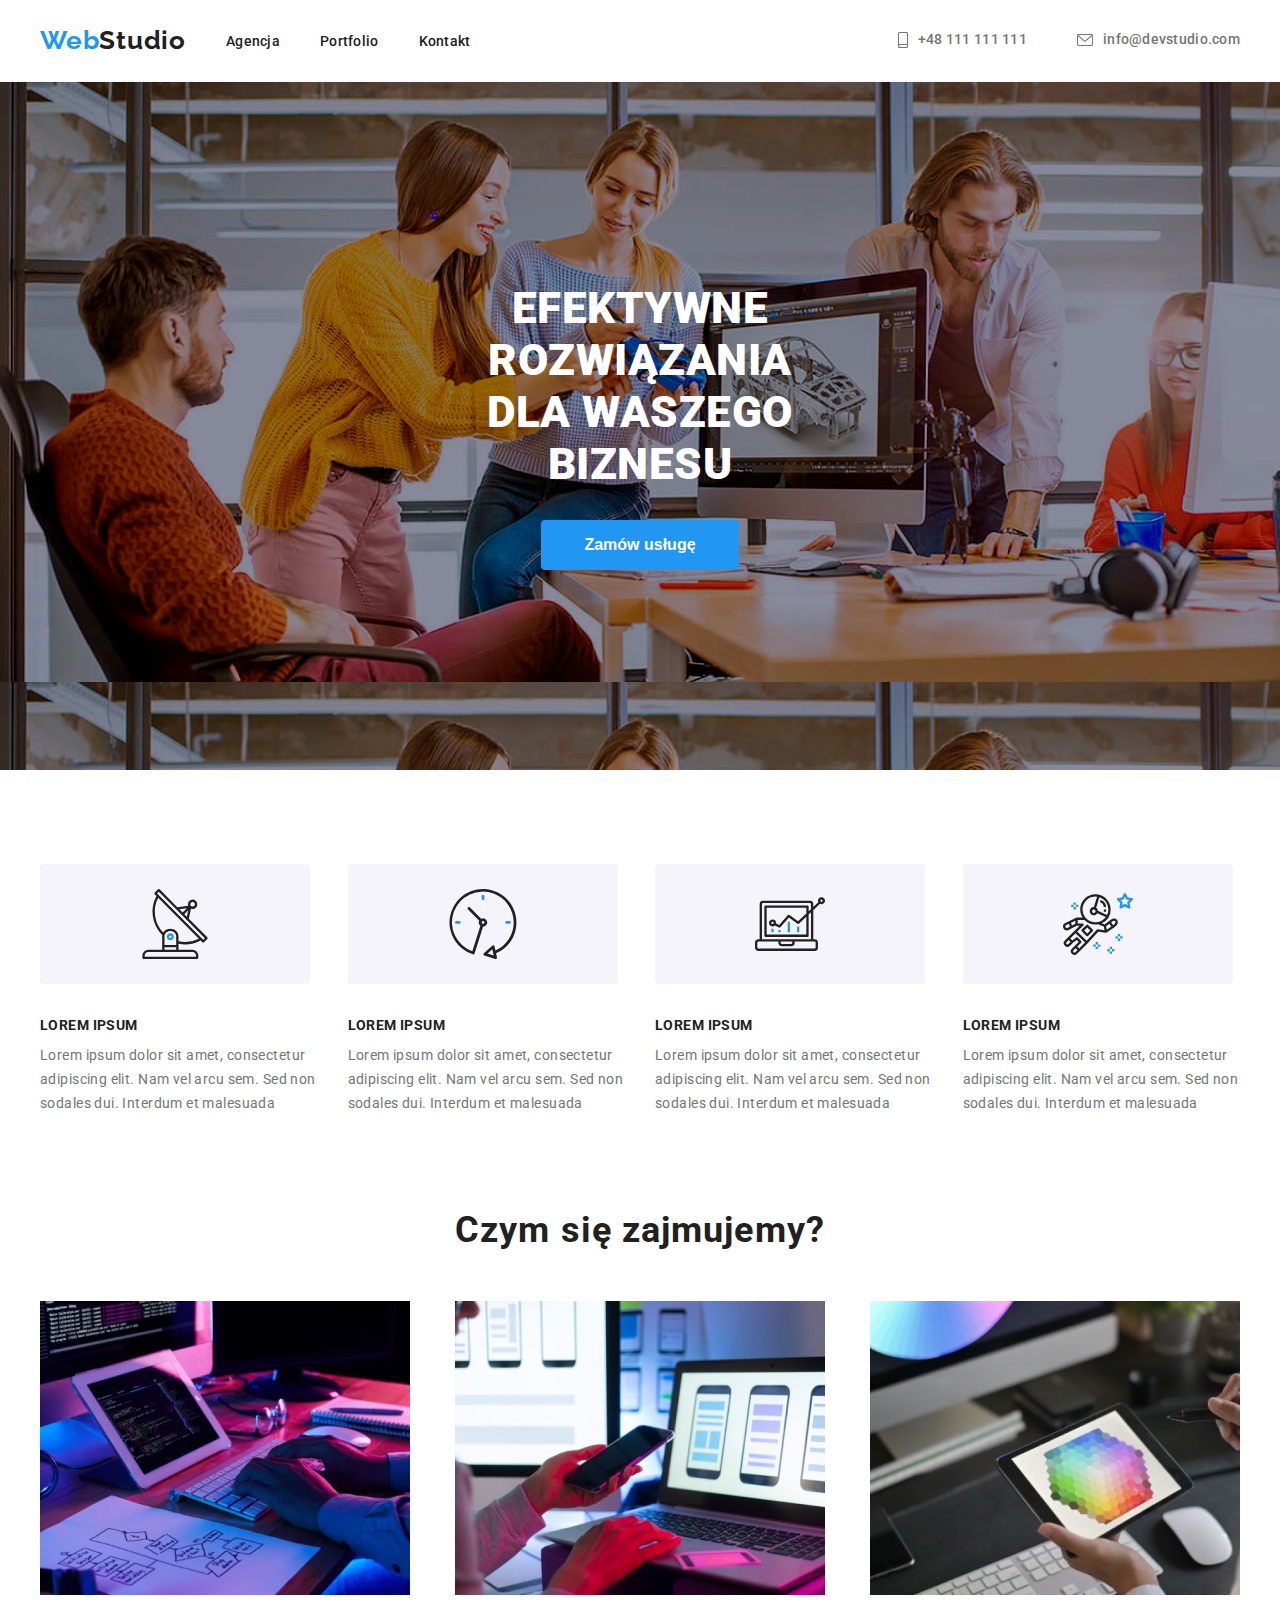
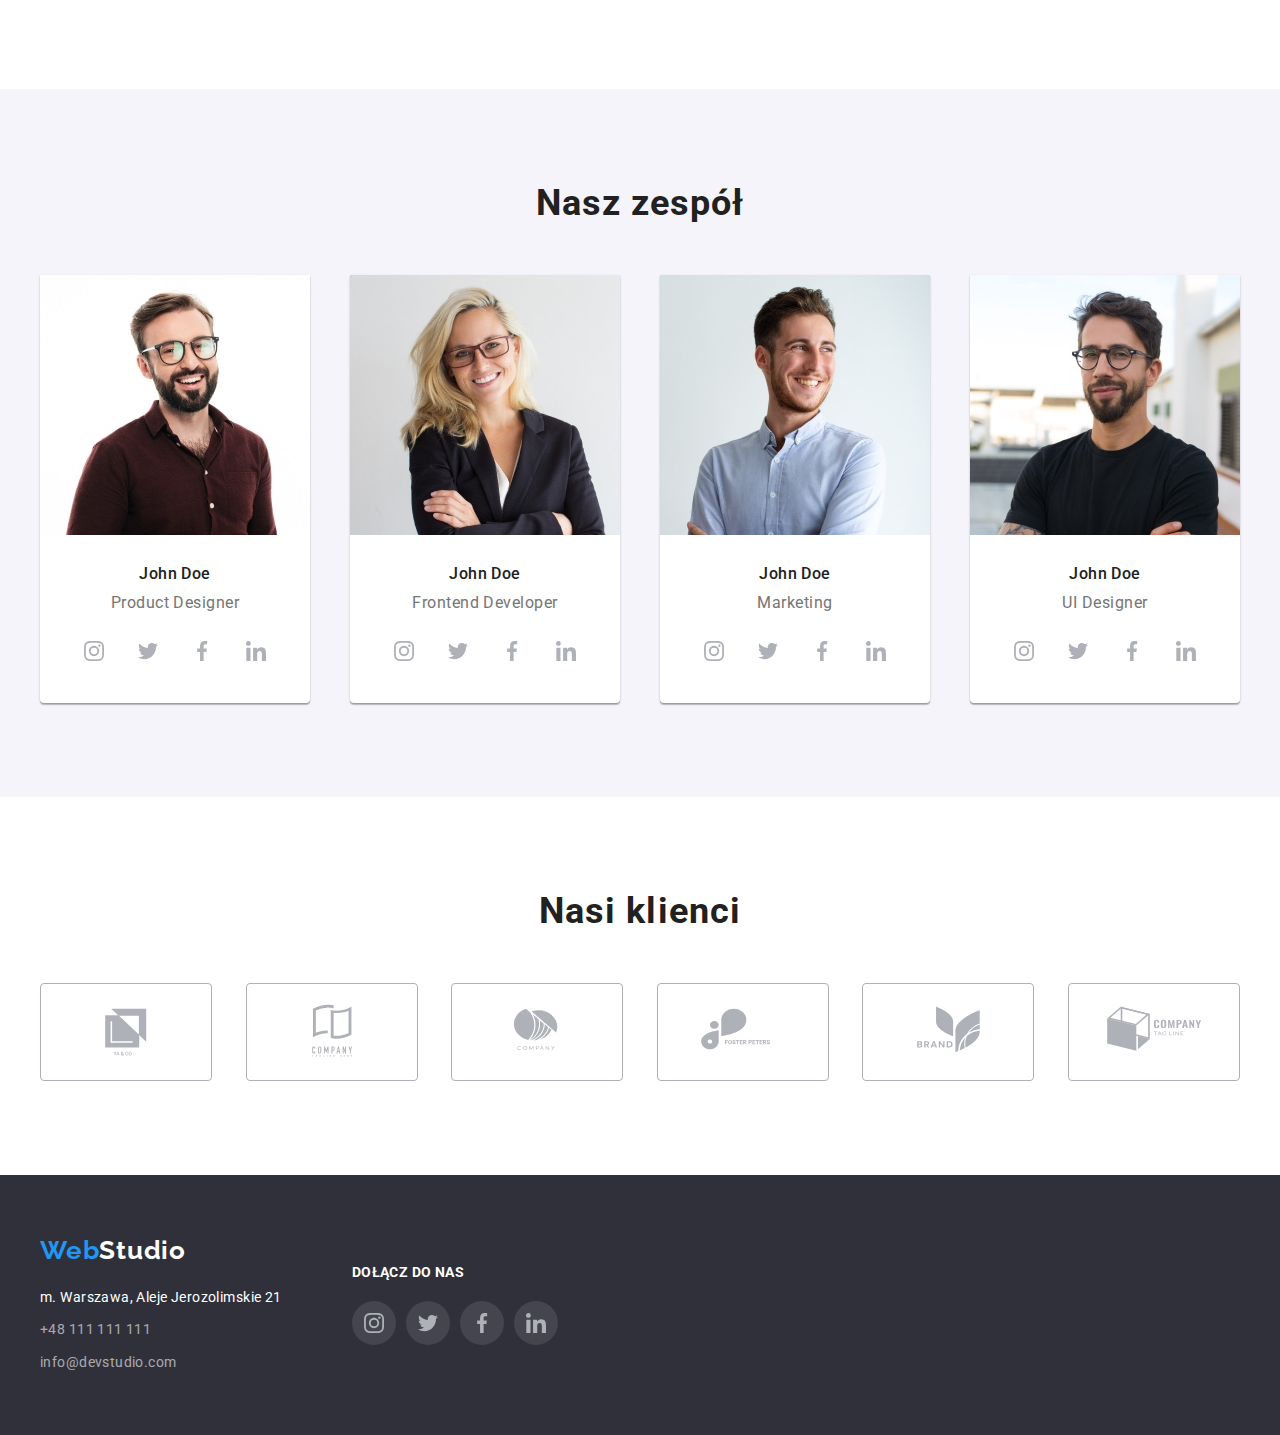
==== commit dd9f230e: "Major update" ====
--- a/index.html
+++ b/index.html
@@ -52,6 +52,7 @@
     <main>
       <section class="hero__container hero__container--background">
         <div class="hero__content">
+          
           <h1 class="hero__title">EFEKTYWNE ROZWIĄZANIA DLA WASZEGO BIZNESU</h1>
           <button class="button__primary button__primary--bold-text" type="button">
             Zamów usługę
@@ -268,36 +269,36 @@
         <div class="container">
           <h2 class="section-4-col__title--big">Nasi klienci</h2>
           <ul class="section-4-col__content">
-          <li class="icon-clients">
-            <svg width="170px" height="92px">
-              <use href="./images/icons.svg#icon-Client1"></use>
-            </svg>
-          </li>
-          <li class="icon-clients">
-            <svg width="170px" height="92px">
-              <use href="./images/icons.svg#icon-Client2"></use>
-            </svg>
-          </li>
-          <li class="icon-clients">
-            <svg width="170px" height="92px">
-              <use href="./images/icons.svg#icon-Client3"></use>
-            </svg>
-          </li>
-          <li class="icon-clients">
-            <svg width="170px" height="92px">
-              <use href="./images/icons.svg#icon-Client4"></use>
-            </svg>
-          </li>
-          <li class="icon-clients">
-            <svg width="170px" height="92px">
-              <use href="./images/icons.svg#icon-Client5"></use>
-            </svg>
-          </li>
-          <li class="icon-clients">
-            <svg width="170px" height="92px">
-              <use href="./images/icons.svg#icon-Client6"></use>
-            </svg>
-          </li>
+            <li class="icon-clients">
+              <svg width="170px" height="92px">
+                <use href="./images/icons.svg#icon-Client1"></use>
+              </svg>
+            </li>
+            <li class="icon-clients">
+              <svg width="170px" height="92px">
+                <use href="./images/icons.svg#icon-Client2"></use>
+              </svg>
+            </li>
+            <li class="icon-clients">
+              <svg width="170px" height="92px">
+                <use href="./images/icons.svg#icon-Client3"></use>
+              </svg>
+            </li>
+            <li class="icon-clients">
+              <svg width="170px" height="92px">
+                <use href="./images/icons.svg#icon-Client4"></use>
+              </svg>
+            </li>
+            <li class="icon-clients">
+              <svg width="170px" height="92px">
+                <use href="./images/icons.svg#icon-Client5"></use>
+              </svg>
+            </li>
+            <li class="icon-clients">
+              <svg width="170px" height="92px">
+                <use href="./images/icons.svg#icon-Client6"></use>
+              </svg>
+            </li>
           </ul>
         </div>
       </section>
@@ -308,21 +309,21 @@
         <div class="footer__content">
           <div class="footer__item">
             <a class="logo--light" href="index.html"><span class="logo-accent">Web</span>Studio</a>
-            <address>
+            <address class="footer-column">
               <p class="footer__text">m. Warszawa, Aleje Jerozolimskie 21</p>
-              <div class="footer-column">
+              
                 <a class="footer__text footer__text--contact" href="tel:+48111111111">
                   +48 111 111 111</a
                 >
                 <a class="footer__text footer__text--contact" href="mailto:info@devstudio.com">
                   info@devstudio.com</a
                 >
-              </div>
+           
             </address>
           </div>
           <div class="footer-social-links__container">
             <p class="footer-social-links--title">DOŁĄCZ DO NAS</p>
-            <div class="social-icons__container">
+            <div class="footer-social-links__content">
               <div class="icon-social icon-social--gray">
                 <svg width="20px" height="20px">
                   <use href="./images/icons.svg#icon-instagram"></use>
--- a/CSS/styles.css
+++ b/CSS/styles.css
@@ -149,10 +149,11 @@
 .footer__item {
   display: flex;
   flex-direction: column;
+  gap: 20px;
 }
 .footer__content {
   text-decoration: none;
-  padding-top: 20px;
+
   display: flex;
   flex-direction: row;
   gap: 70px;
@@ -169,7 +170,6 @@
 
 .footer__text--contact {
   color: rgba(255, 255, 255, 0.6);
-  padding-top: 9px;
 }
 .footer__text--contact:hover {
   color: var(--blue);
@@ -177,7 +177,7 @@
 .footer-column {
   display: flex;
   flex-direction: column;
-  flex-basis: 20px;
+  gap: 9px;
 }
 /* BUTTONS */
 
@@ -192,7 +192,7 @@
   font-size: 16px;
   line-height: 1.87;
   color: var(--white);
-  box-shadow: 0px 4px 4px rgba(0, 0, 0, 0.15);
+  /* box-shadow: 0px 4px 4px rgba(0, 0, 0, 0.15); */
   border-radius: 4px;
   text-align: center;
 }
@@ -226,15 +226,19 @@
 
 /* -- INDEX.HTML STYLES -- */
 
-/*.hero__container {
-}*/
+.hero__container {
+  z-index: 99;
+  display: flex;
+  justify-content: center;
+}
 
 .hero__container--background {
-  background-color: var(--dark-background);
-  display: flex;
-  justify-content: center;
-}
-
+  /* background-color: var(--dark-background); */
+}
+.header-img {
+  display: flex;
+  z-index: 0;
+}
 .hero__title {
   color: var(--white);
   font-size: 44px;
@@ -249,6 +253,8 @@
   flex-basis: 616px;
   padding: 200px 455px 200px 455px;
   gap: 30px;
+  background-image: url('../images/header.png');
+  background-color: rgba(47, 48, 58, 0.4);
 }
 .section-4-col__container {
   display: flex;
@@ -470,6 +476,11 @@
   gap: 20px;
 }
 
+.footer-social-links__content {
+  display: flex;
+  flex-direction: row;
+  gap: 10px;
+}
 .icon-clients {
   border: 1px solid #afb1b8;
   border-radius: 4px;
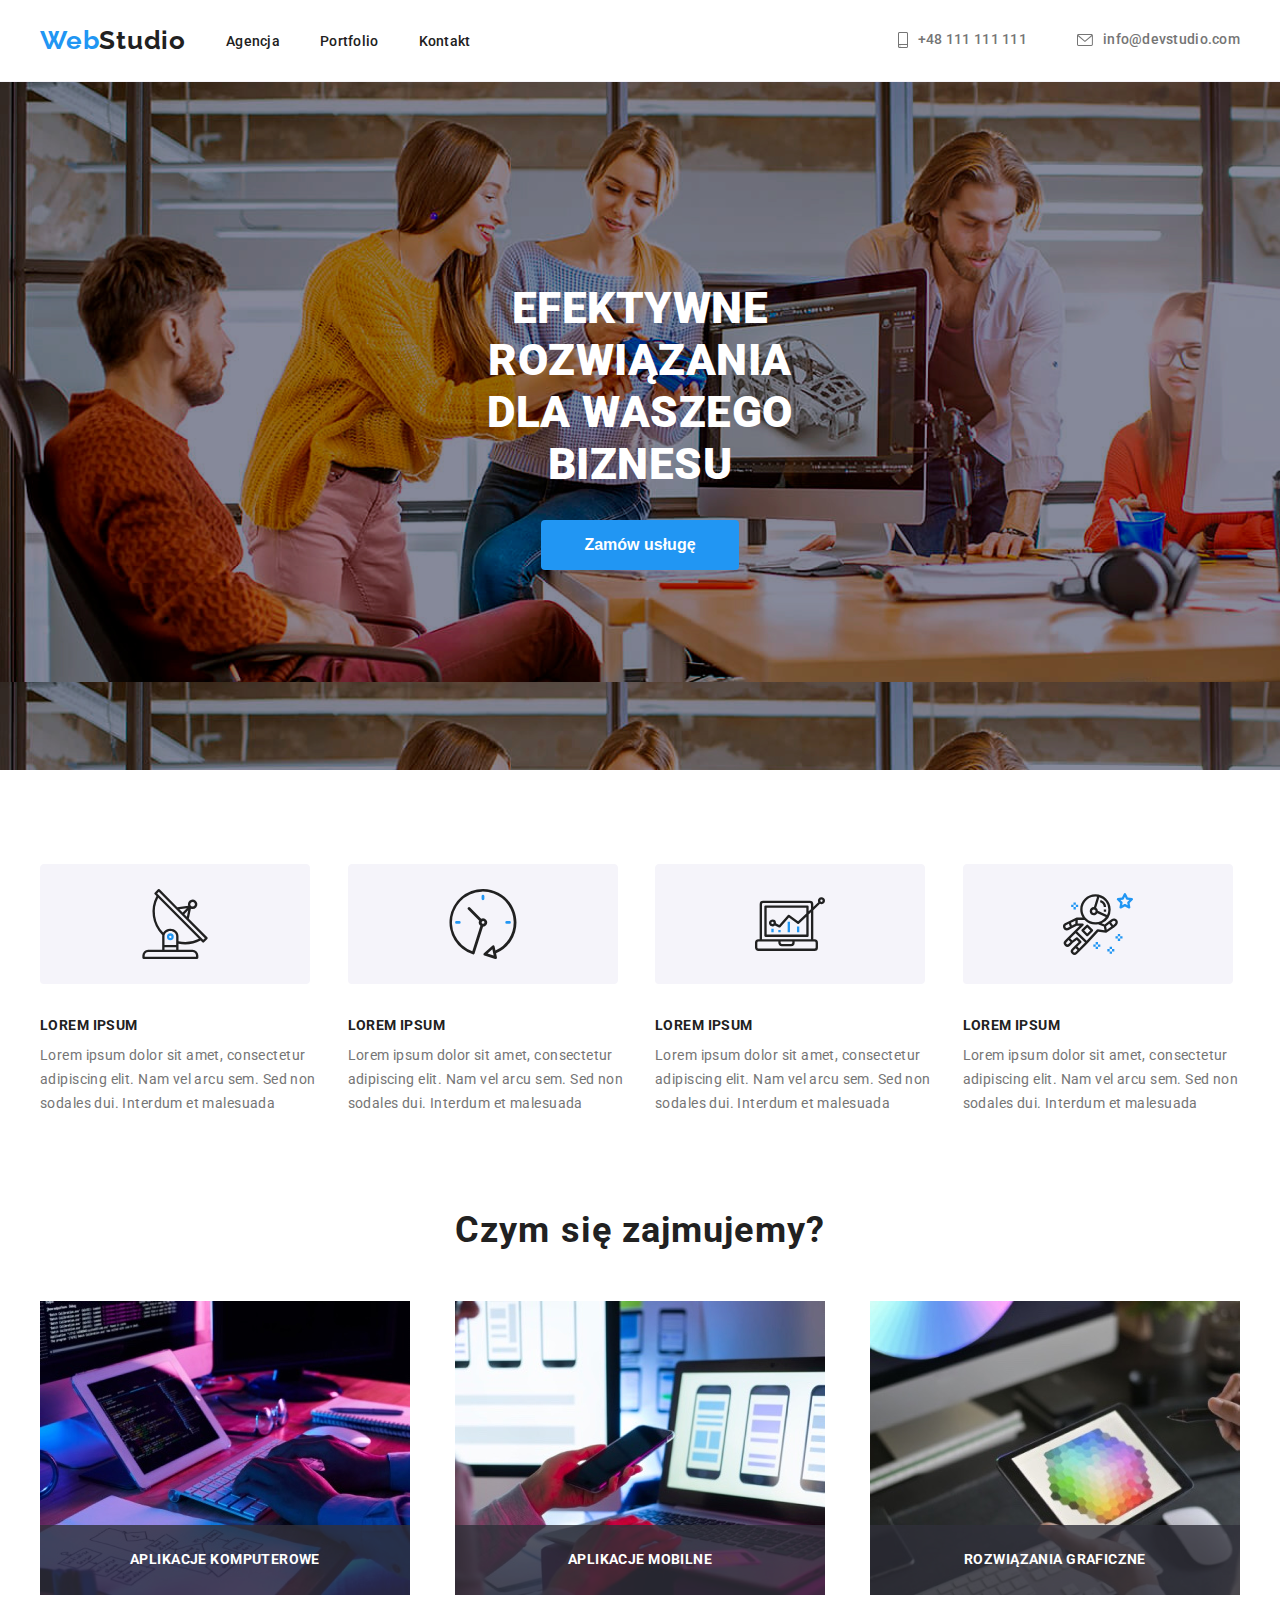
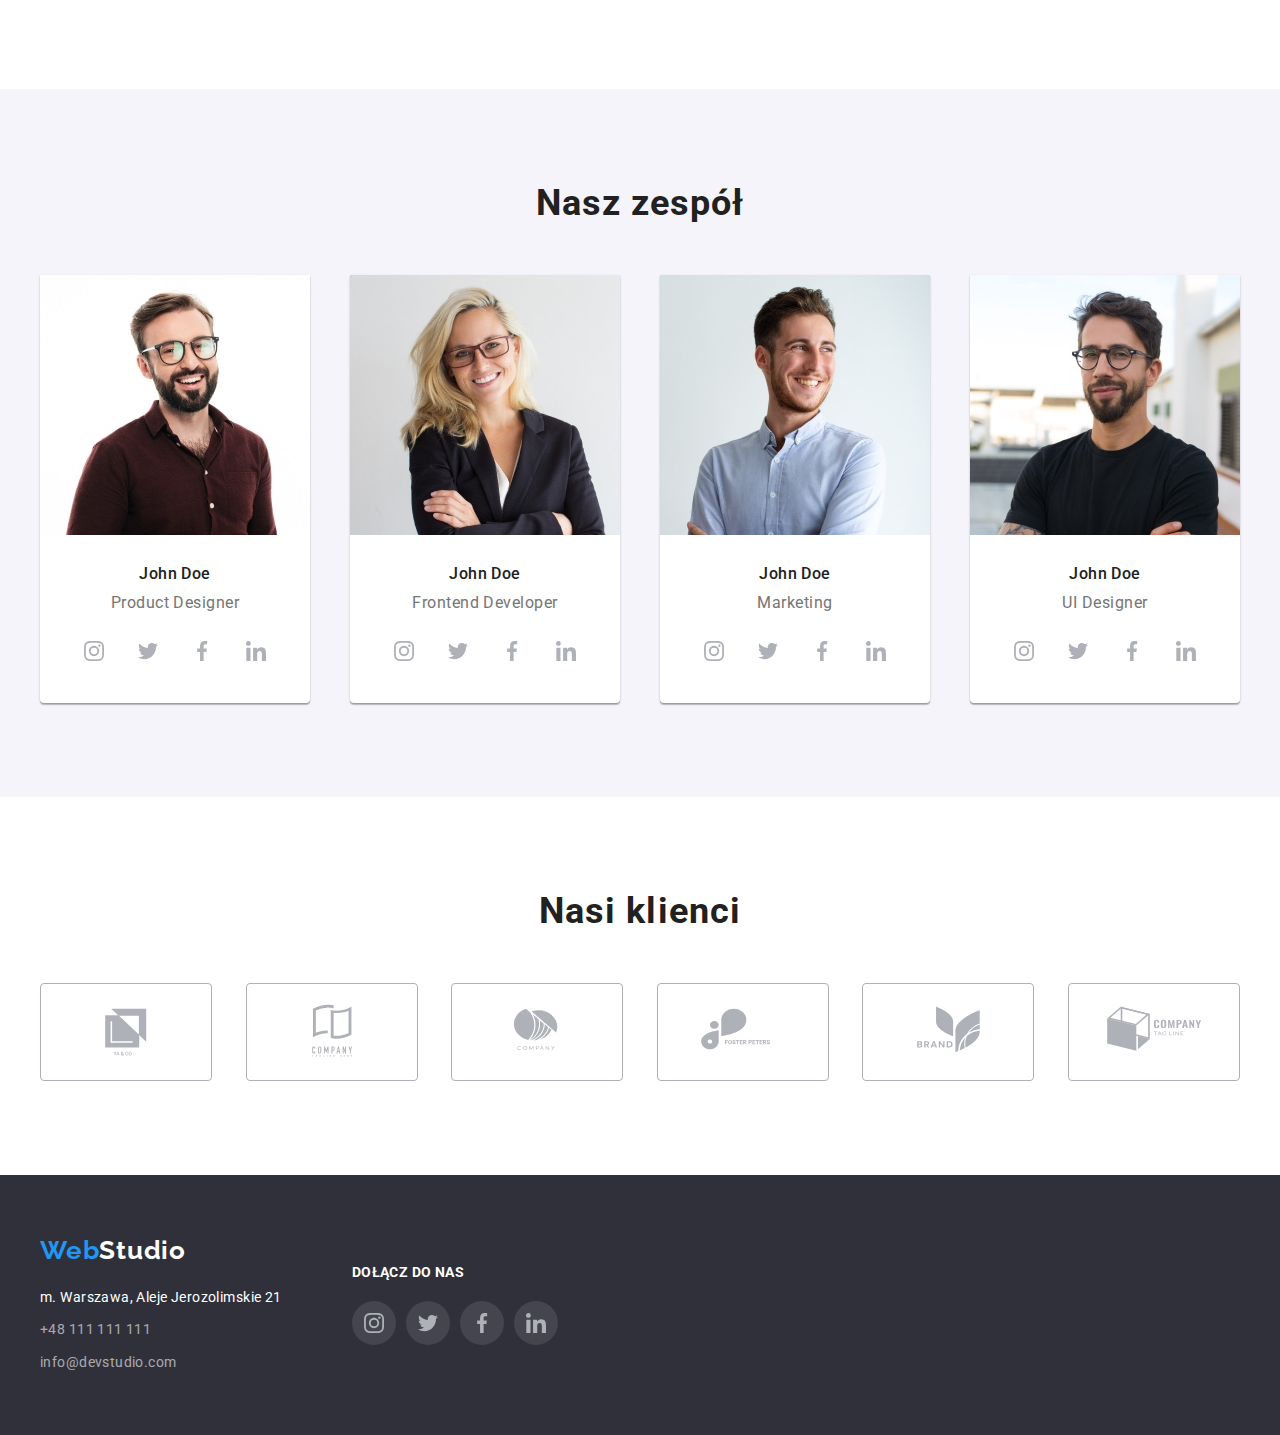
==== commit 6d3916de: "Added overlay to graphics in index" ====
--- a/index.html
+++ b/index.html
@@ -112,12 +112,15 @@
           <h2 class="section-3-col__title">Czym się zajmujemy?</h2>
           <ul class="section-3-col__content">
             <li class="section-3-col__item">
-              <img
+              <img class="figure__img"
                 src="images/img1.jpg"
                 alt="klawiatura oraz tablet na biurku"
                 height="294"
                 width="370"
               />
+              <div class="text-box__overlay">
+                <p class="text-box__overlay__paragraph">APLIKACJE KOMPUTEROWE</p>
+              </div>
             </li>
             <li class="section-3-col__item">
               <img
@@ -126,6 +129,9 @@
                 height="294"
                 width="370"
               />
+              <div class="text-box__overlay">
+                <p class="text-box__overlay__paragraph">APLIKACJE MOBILNE</p>
+              </div>
             </li>
             <li class="section-3-col__item">
               <img
@@ -134,6 +140,9 @@
                 height="294"
                 width="370"
               />
+              <div class="text-box__overlay">
+                <p class="text-box__overlay__paragraph">ROZWIĄZANIA GRAFICZNE</p>
+              </div>
             </li>
           </ul>
         </div>
--- a/CSS/styles.css
+++ b/CSS/styles.css
@@ -10,6 +10,7 @@
   --dark-background: #2f303a;
   --bold: 700;
   --white: #fff;
+  --overlay-background: rgba(33, 150, 243, 0.9);
 }
 
 body {
@@ -139,6 +140,7 @@
 .navigation__link:hover,
 .navigation__link:focus {
   color: var(--blue);
+  transition: cubic-bezier(0.4, 0, 0.2, 1) 250ms;
 }
 
 .footer {
@@ -173,6 +175,7 @@
 }
 .footer__text--contact:hover {
   color: var(--blue);
+  transition: cubic-bezier(0.4, 0, 0.2, 1) 250ms;
 }
 .footer-column {
   display: flex;
@@ -219,6 +222,7 @@
   background-color: var(--blue);
   box-shadow: 0px 3px 1px rgba(0, 0, 0, 0.1), 0px 1px 2px rgba(0, 0, 0, 0.08),
     0px 2px 2px rgba(0, 0, 0, 0.12);
+  transition: cubic-bezier(0.4, 0, 0.2, 1) 250ms;
 }
 
 /* -- BUTTONS STYLE END -- */
@@ -232,9 +236,6 @@
   justify-content: center;
 }
 
-.hero__container--background {
-  /* background-color: var(--dark-background); */
-}
 .header-img {
   display: flex;
   z-index: 0;
@@ -256,6 +257,10 @@
   background-image: url('../images/header.png');
   background-color: rgba(47, 48, 58, 0.4);
 }
+
+.section__filters {
+  padding-top: 94px;
+}
 .section-4-col__container {
   display: flex;
   padding-top: 94px;
@@ -357,11 +362,20 @@
 
 .section-3-col__item {
   list-style: none;
+  position: relative;
 }
 
 .section-3-col__content-box {
   margin: 0;
   padding: 0;
+}
+.section-3-col__content-box:hover,
+.section-3-col__content-box:focus {
+  transition: cubic-bezier(0.4, 0, 0.2, 1) 250ms;
+  margin: 0;
+  padding: 0;
+  box-shadow: 0px 1px 1px rgba(0, 0, 0, 0.12), 0px 4px 4px rgba(0, 0, 0, 0.06),
+    1px 4px 6px rgba(0, 0, 0, 0.16);
 }
 
 .section-3-col__content-box__title {
@@ -382,7 +396,10 @@
 .section-3-col__content-box__figcaption {
   padding: 20px 24px 20px 24px;
 }
-
+.section-3-col__content-box--overlay {
+  position: relative;
+  overflow: hidden;
+}
 .section-3-col__content-box__figcaption--border {
   border-bottom: 1px solid var(--lightgray);
   border-left: 1px solid var(--lightgray);
@@ -408,7 +425,12 @@
 }*/
 
 /* -- icons -- */
-
+.contact-links--item:hover,
+.contact-links--item:focus {
+  fill: #2196f3;
+  color: #2196f3;
+  transition: cubic-bezier(0.4, 0, 0.2, 1) 250ms;
+}
 .icon-features {
   width: 270px;
   height: 120px;
@@ -444,12 +466,14 @@
 .icon-social:focus {
   background-color: var(--blue);
   fill: var(--white);
+  transition: cubic-bezier(0.4, 0, 0.2, 1) 250ms;
 }
 .contact-links--item {
   display: flex;
   flex-direction: row;
   gap: 10px;
   align-items: center;
+  fill: var(--gray);
 }
 
 .social-icons__container {
@@ -491,4 +515,63 @@
 .icon-clients:focus {
   fill: var(--blue);
   border: 1px solid var(--blue);
-}
+  transition: cubic-bezier(0.4, 0, 0.2, 1) 250ms;
+}
+
+/* -- Overlay classes -- */
+
+.overlay {
+  position: absolute;
+  top: 0;
+  left: 0;
+  width: 100%;
+  height: 100%;
+  background-color: var(--overlay-background);
+  transform: translatey(100%);
+  transition: transform 250ms ease;
+  display: flex;
+  align-items: center;
+}
+.overlay__text {
+  color: var(--white);
+  padding-left: 24px;
+  font-weight: 400;
+  font-size: 18px;
+  line-height: 1.55;
+  flex-basis: 301px;
+  letter-spacing: 0.03em;
+}
+
+.section-3-col__content-box:hover .overlay {
+  transform: translatex(0);
+  transition: cubic-bezier(0.4, 0, 0.2, 1) 250ms;
+}
+
+.figure__img {
+  position: relative;
+  z-index: -1;
+}
+
+.text-box__overlay {
+  position: absolute;
+  bottom: 0px;
+  width:100%;
+  background-color: rgba(47, 48, 58, 0.8);
+}
+
+.text-box__overlay {
+  color: var(--white);
+  display:flex;
+  justify-content: center;
+  align-items: center;
+  
+}
+.text-box__overlay__paragraph {
+  padding-bottom:27px;
+  padding-top:27px;
+  font-weight: 700;
+  font-size: 14px;
+  line-height: 1.14;
+  text-align: center;
+  letter-spacing: 0.03em;
+}
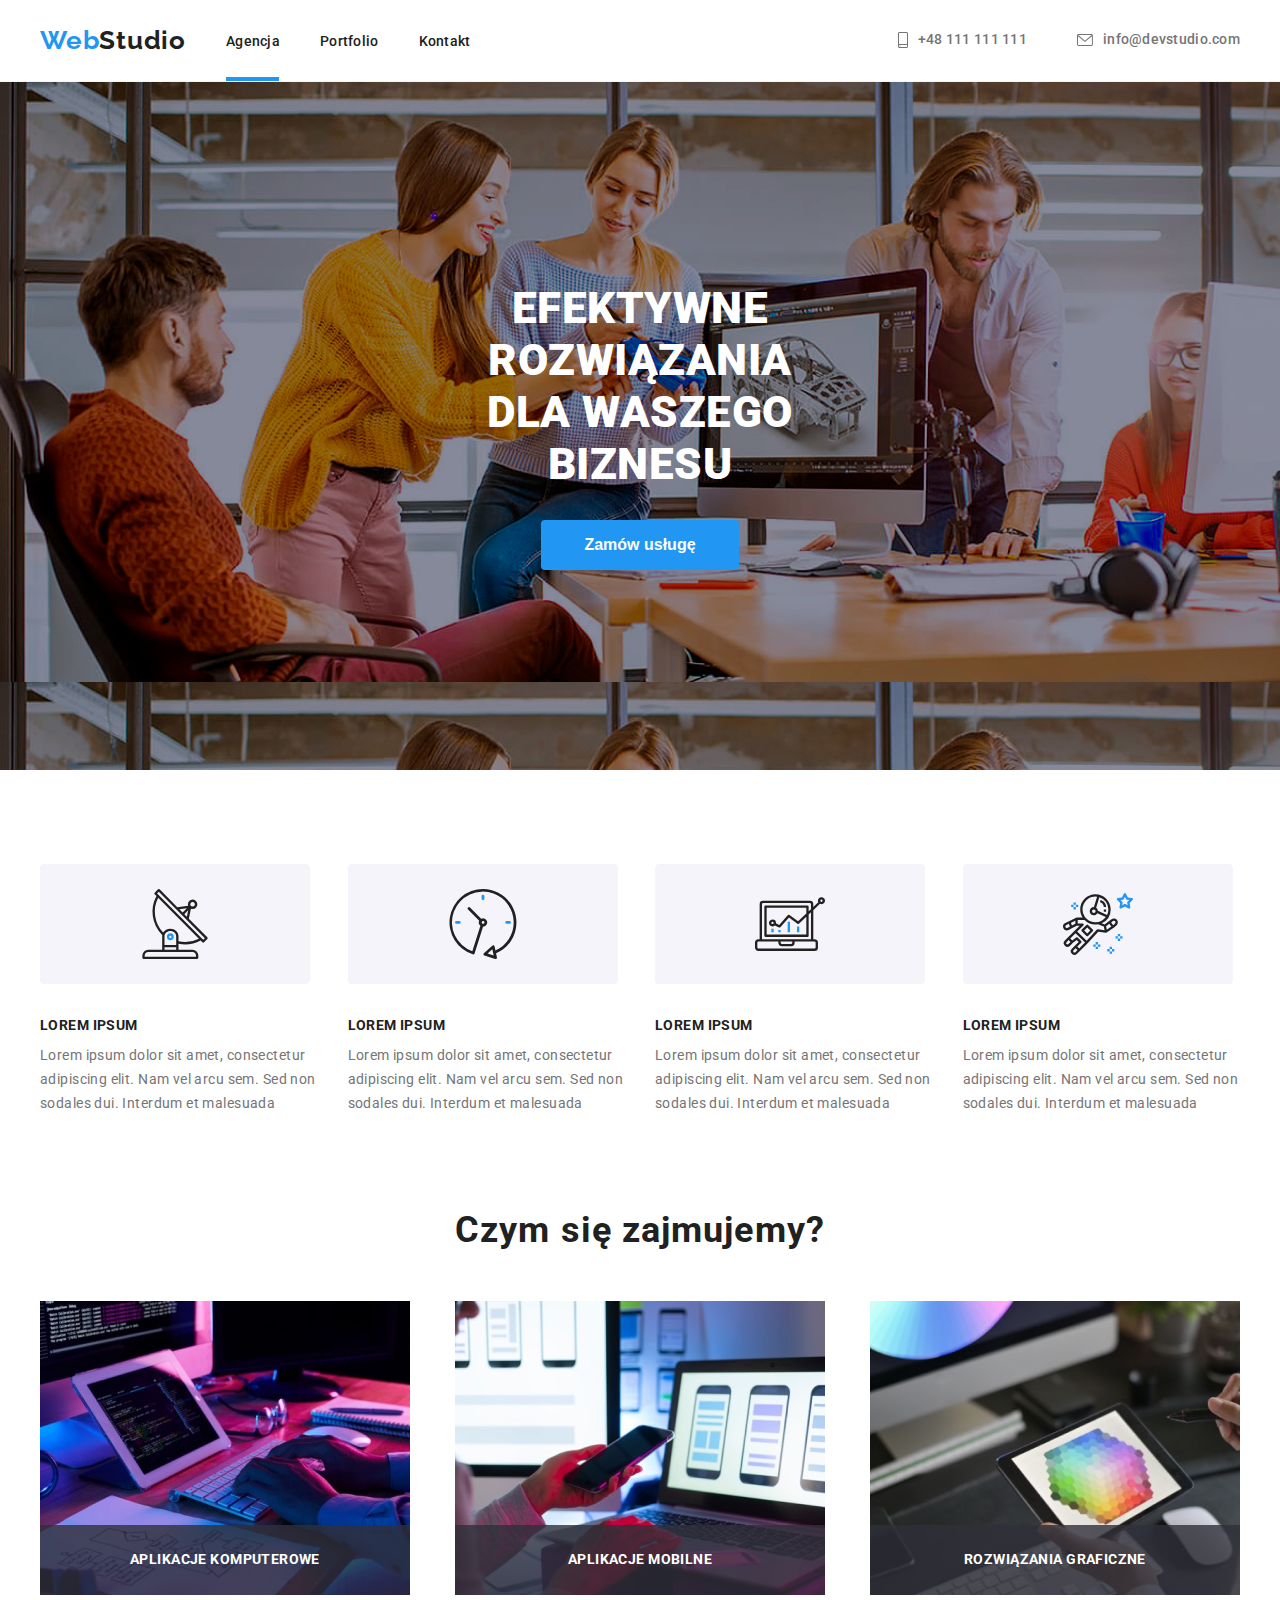
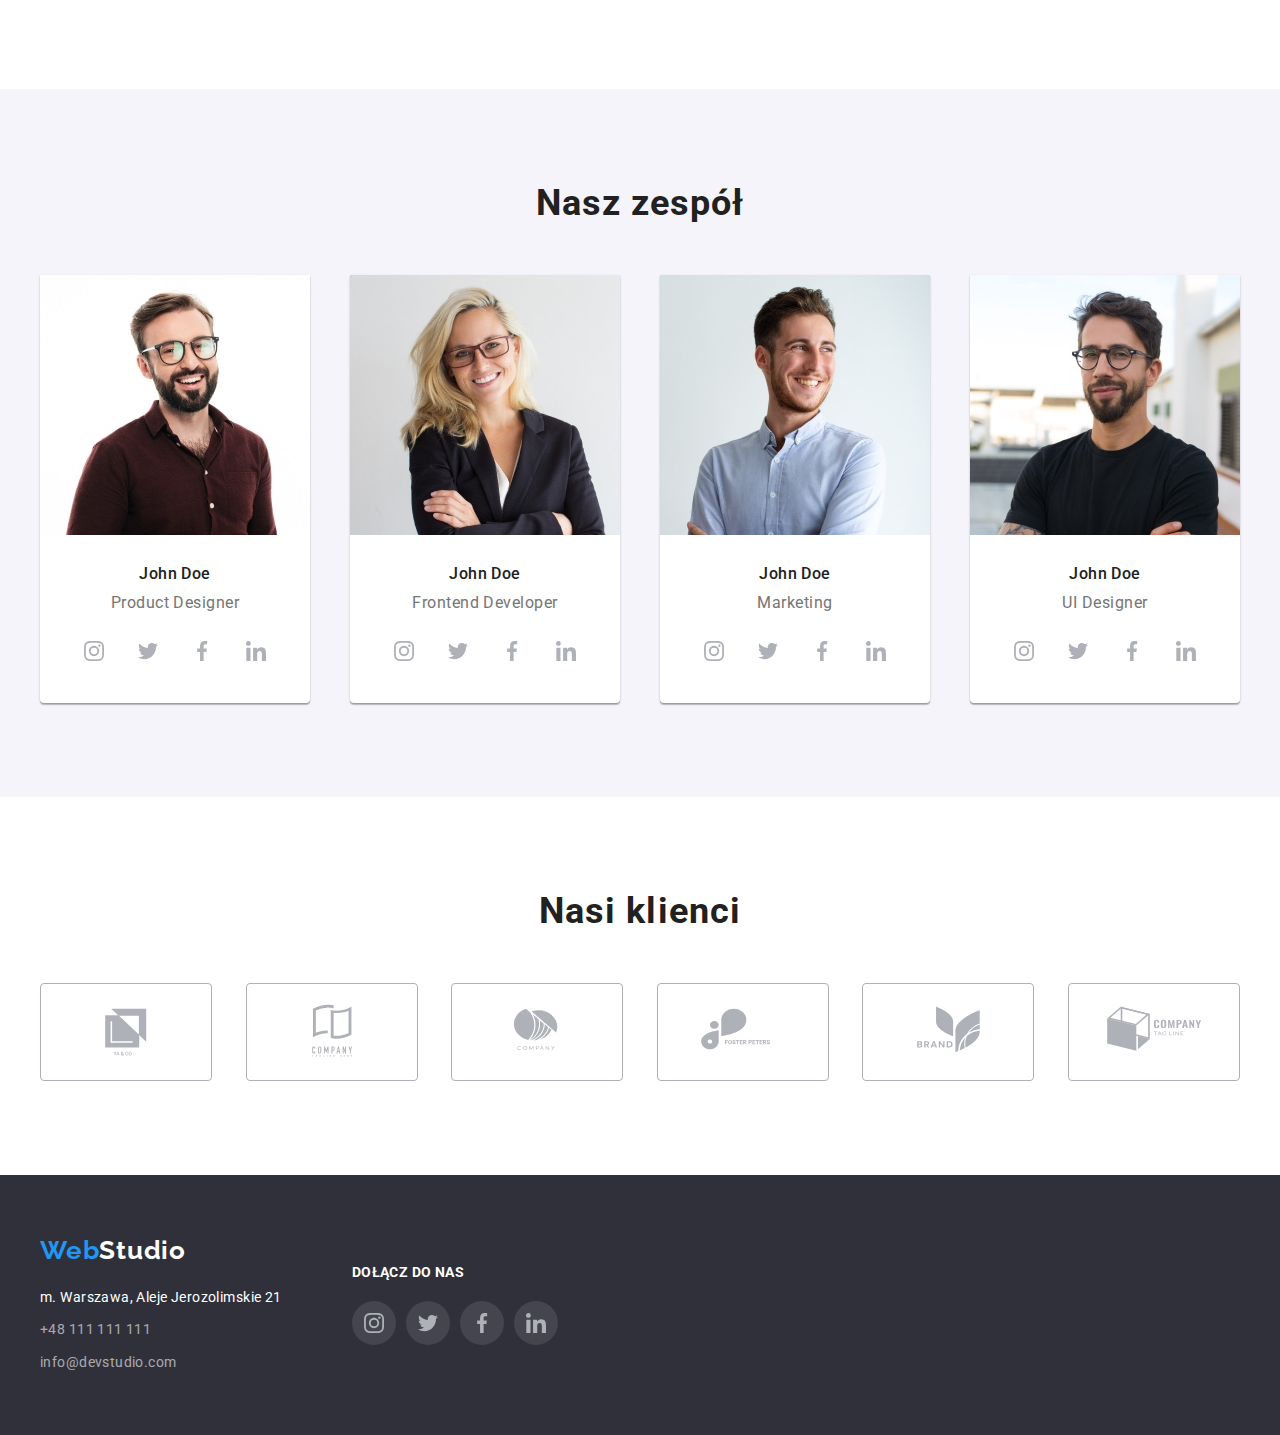
==== commit 2af35ece: "Added active link with pseudoelement" ====
--- a/index.html
+++ b/index.html
@@ -18,7 +18,9 @@
             <ul class="navigation__content">
               <li class="navigation__item">
                 <a class="navigation__link" href="index.html">Agencja</a>
+                <div class="navigation__link__underline-active"></div>
               </li>
+              
               <li class="navigation__item">
                 <a class="navigation__link" href="portfolio.html">Portfolio</a>
               </li>
--- a/CSS/styles.css
+++ b/CSS/styles.css
@@ -76,6 +76,7 @@
 }
 .navigation__item {
   display: inline-block;
+  position: relative;
 }
 .contact-links {
   margin-left: auto;
@@ -555,23 +556,36 @@
 .text-box__overlay {
   position: absolute;
   bottom: 0px;
-  width:100%;
+  width: 100%;
   background-color: rgba(47, 48, 58, 0.8);
 }
 
 .text-box__overlay {
   color: var(--white);
-  display:flex;
-  justify-content: center;
-  align-items: center;
-  
+  display: flex;
+  justify-content: center;
+  align-items: center;
 }
 .text-box__overlay__paragraph {
-  padding-bottom:27px;
-  padding-top:27px;
+  padding-bottom: 27px;
+  padding-top: 27px;
   font-weight: 700;
   font-size: 14px;
   line-height: 1.14;
   text-align: center;
   letter-spacing: 0.03em;
 }
+
+.navigation__link__underline-active {
+  background-color: var(--blue);
+  position: absolute;
+}
+
+.navigation__link__underline-active::after {
+  content: '';
+  width: 53px;
+  height: 4px;
+  background-color: var(--blue);
+  position: absolute;
+  top: 27px;
+}
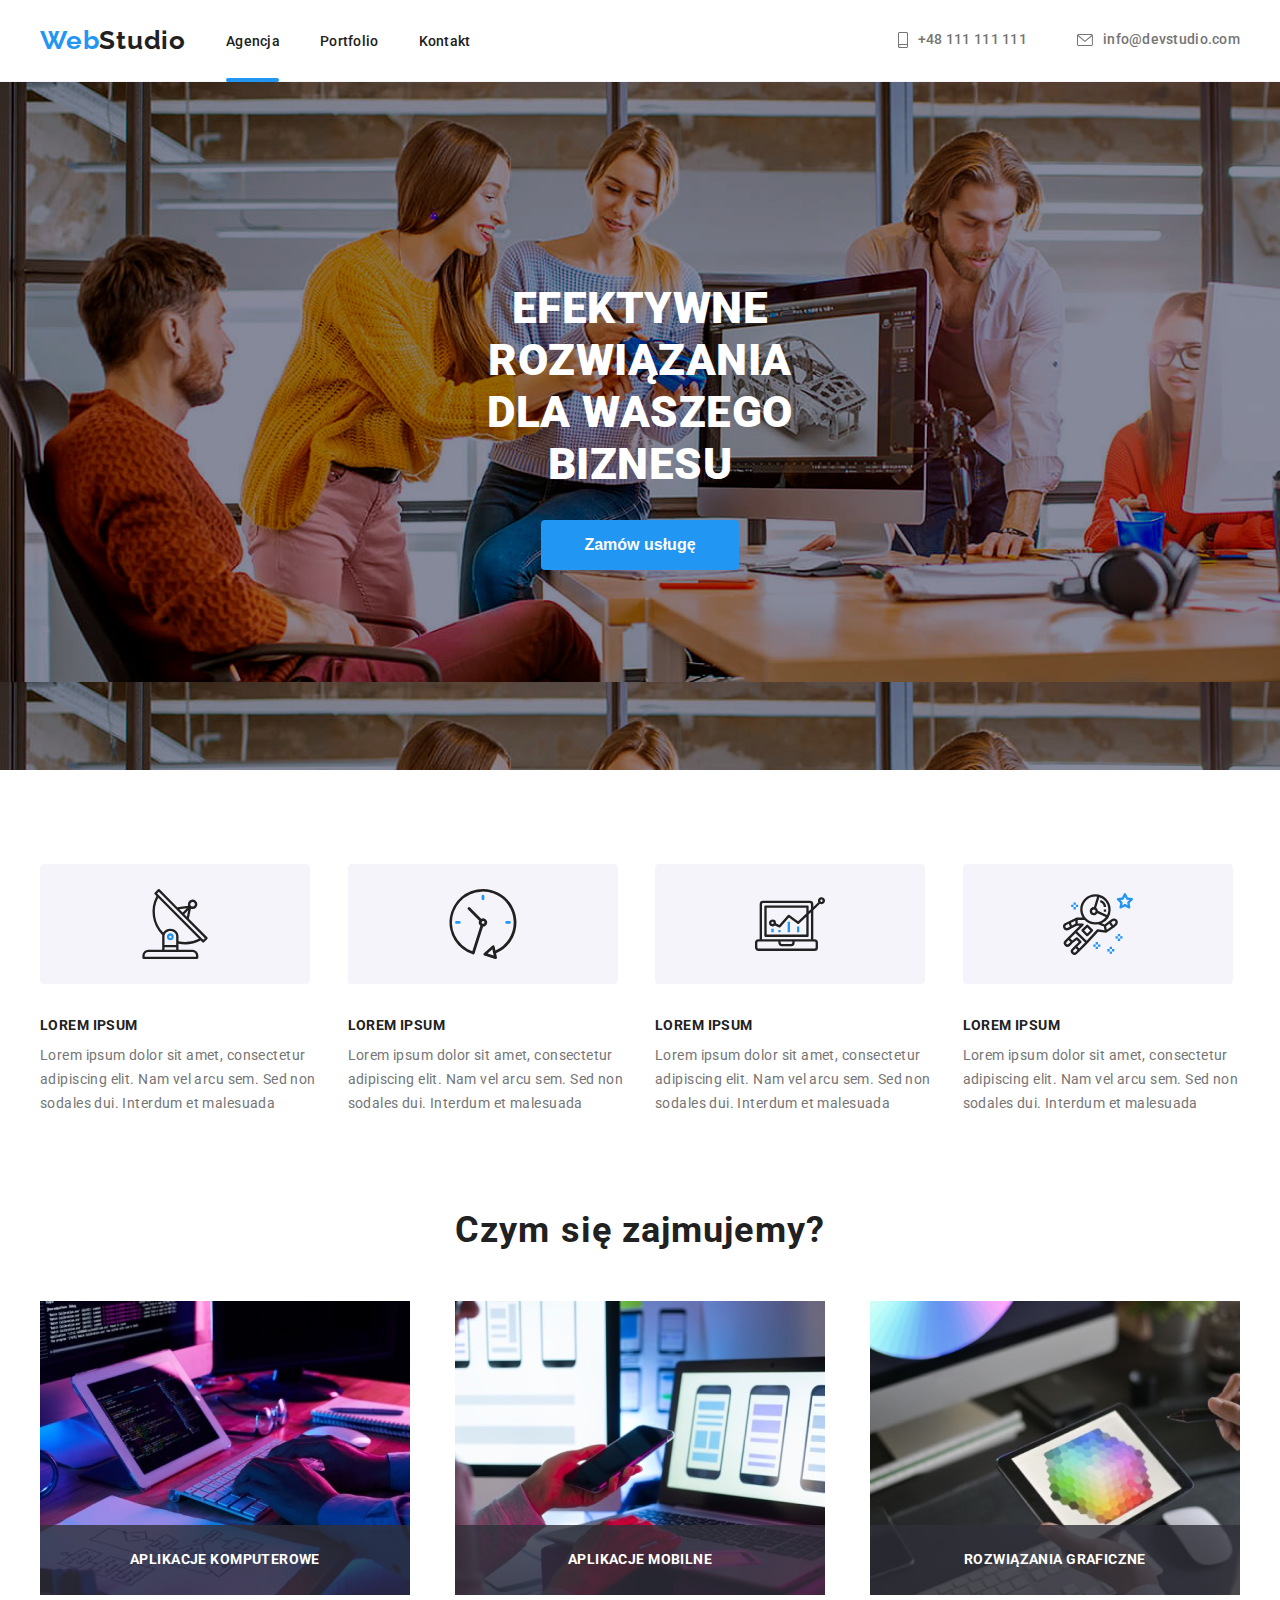
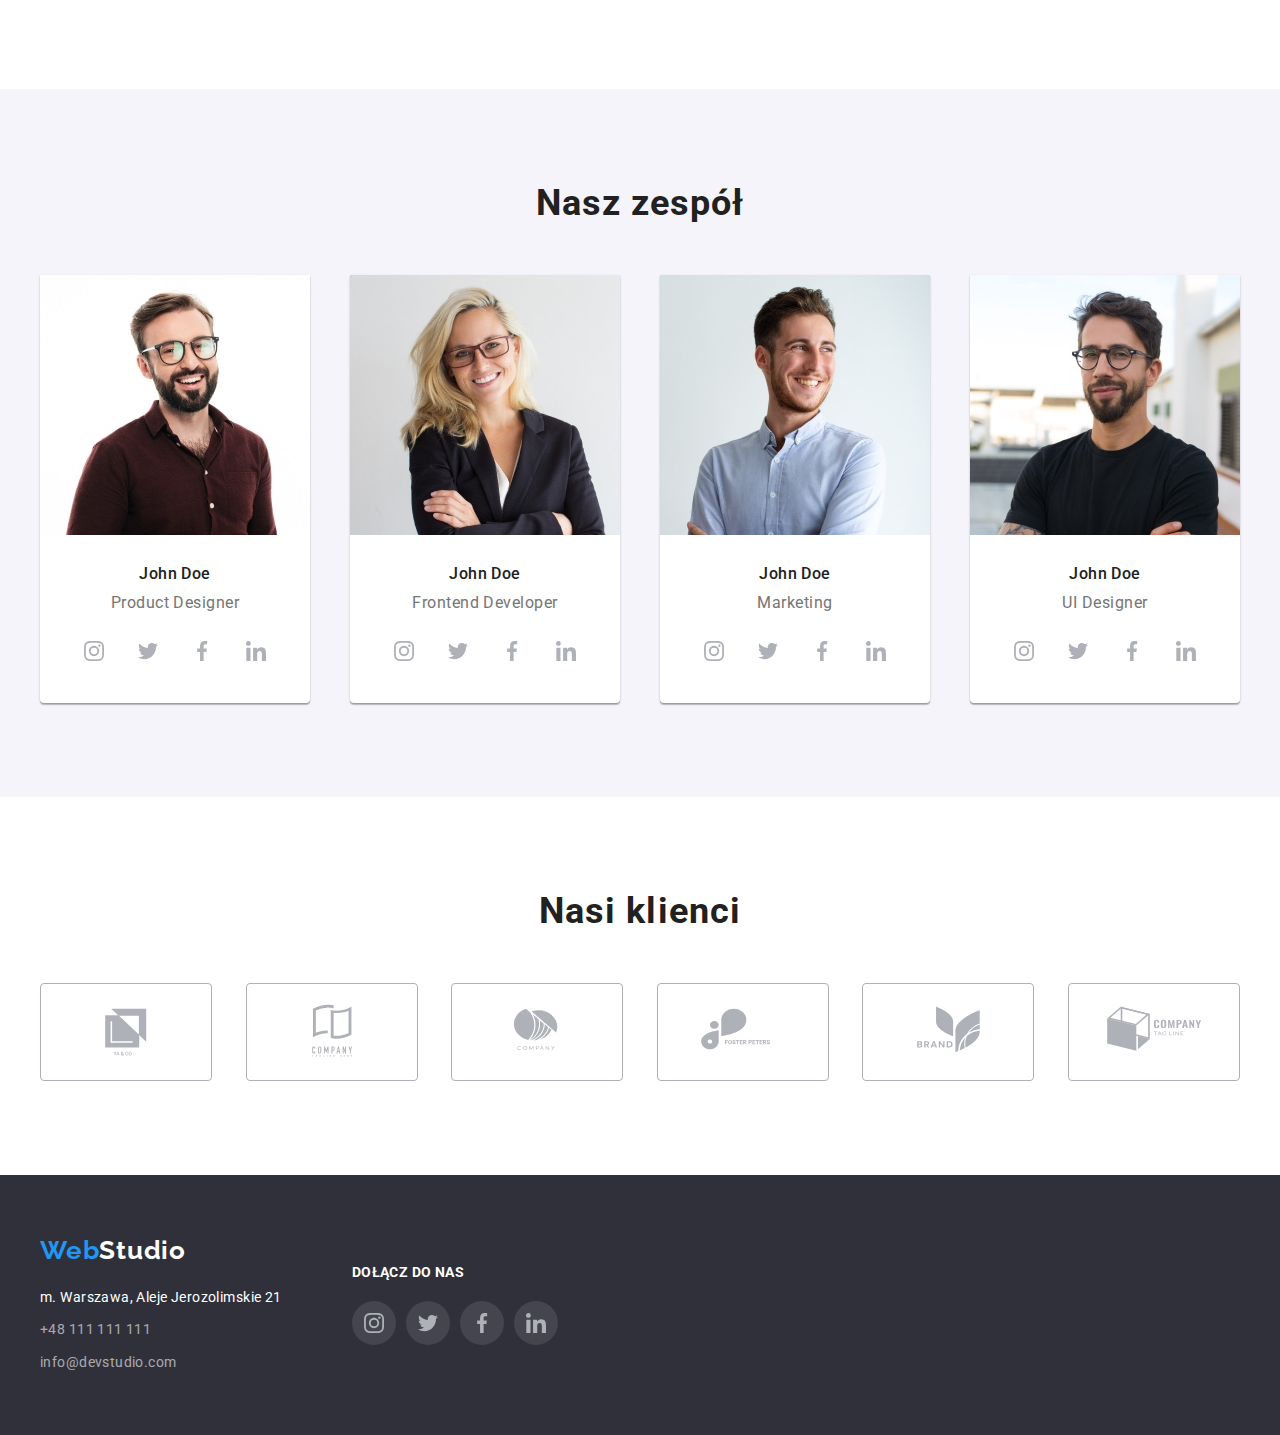
==== commit c1bd21b3: "Added modal" ====
--- a/index.html
+++ b/index.html
@@ -20,7 +20,7 @@
                 <a class="navigation__link" href="index.html">Agencja</a>
                 <div class="navigation__link__underline-active"></div>
               </li>
-              
+
               <li class="navigation__item">
                 <a class="navigation__link" href="portfolio.html">Portfolio</a>
               </li>
@@ -54,9 +54,8 @@
     <main>
       <section class="hero__container hero__container--background">
         <div class="hero__content">
-          
           <h1 class="hero__title">EFEKTYWNE ROZWIĄZANIA DLA WASZEGO BIZNESU</h1>
-          <button class="button__primary button__primary--bold-text" type="button">
+          <button class="button__primary button__primary--bold-text" type="button" data-modal-open>
             Zamów usługę
           </button>
         </div>
@@ -114,14 +113,14 @@
           <h2 class="section-3-col__title">Czym się zajmujemy?</h2>
           <ul class="section-3-col__content">
             <li class="section-3-col__item">
-              <img class="figure__img"
+              <img
                 src="images/img1.jpg"
                 alt="klawiatura oraz tablet na biurku"
                 height="294"
                 width="370"
               />
-              <div class="text-box__overlay">
-                <p class="text-box__overlay__paragraph">APLIKACJE KOMPUTEROWE</p>
+              <div class="text-box text-box--overlay">
+                <p class="text-box__paragraph">APLIKACJE KOMPUTEROWE</p>
               </div>
             </li>
             <li class="section-3-col__item">
@@ -131,8 +130,8 @@
                 height="294"
                 width="370"
               />
-              <div class="text-box__overlay">
-                <p class="text-box__overlay__paragraph">APLIKACJE MOBILNE</p>
+              <div class="text-box text-box--overlay">
+                <p class="text-box__paragraph">APLIKACJE MOBILNE</p>
               </div>
             </li>
             <li class="section-3-col__item">
@@ -142,8 +141,8 @@
                 height="294"
                 width="370"
               />
-              <div class="text-box__overlay">
-                <p class="text-box__overlay__paragraph">ROZWIĄZANIA GRAFICZNE</p>
+              <div class="text-box text-box--overlay">
+                <p class="text-box__paragraph">ROZWIĄZANIA GRAFICZNE</p>
               </div>
             </li>
           </ul>
@@ -322,14 +321,13 @@
             <a class="logo--light" href="index.html"><span class="logo-accent">Web</span>Studio</a>
             <address class="footer-column">
               <p class="footer__text">m. Warszawa, Aleje Jerozolimskie 21</p>
-              
-                <a class="footer__text footer__text--contact" href="tel:+48111111111">
-                  +48 111 111 111</a
-                >
-                <a class="footer__text footer__text--contact" href="mailto:info@devstudio.com">
-                  info@devstudio.com</a
-                >
-           
+
+              <a class="footer__text footer__text--contact" href="tel:+48111111111">
+                +48 111 111 111</a
+              >
+              <a class="footer__text footer__text--contact" href="mailto:info@devstudio.com">
+                info@devstudio.com</a
+              >
             </address>
           </div>
           <div class="footer-social-links__container">
@@ -360,5 +358,19 @@
         </div>
       </div>
     </footer>
+
+    <div class="backdrop is-hidden" data-modal>
+      <div class="modal">
+        <button type="button" class="modal__close-button" data-modal-close>
+          
+          <svg width="11px" height="11px"> 
+            <use href="./images/icons.svg#icon-close"
+            </use>
+          </svg>
+          </div>
+        </button>
+      </div>
+    </div>
+    <script src="./js/modal.js"></script>
   </body>
 </html>
--- a/CSS/styles.css
+++ b/CSS/styles.css
@@ -141,7 +141,7 @@
 .navigation__link:hover,
 .navigation__link:focus {
   color: var(--blue);
-  transition: cubic-bezier(0.4, 0, 0.2, 1) 250ms;
+  transition: color 250ms cubic-bezier(0.4, 0, 0.2, 1);
 }
 
 .footer {
@@ -176,7 +176,7 @@
 }
 .footer__text--contact:hover {
   color: var(--blue);
-  transition: cubic-bezier(0.4, 0, 0.2, 1) 250ms;
+  transition: color 250ms cubic-bezier(0.4, 0, 0.2, 1);
 }
 .footer-column {
   display: flex;
@@ -223,7 +223,7 @@
   background-color: var(--blue);
   box-shadow: 0px 3px 1px rgba(0, 0, 0, 0.1), 0px 1px 2px rgba(0, 0, 0, 0.08),
     0px 2px 2px rgba(0, 0, 0, 0.12);
-  transition: cubic-bezier(0.4, 0, 0.2, 1) 250ms;
+  transition: 250ms cubic-bezier(0.4, 0, 0.2, 1);
 }
 
 /* -- BUTTONS STYLE END -- */
@@ -377,6 +377,7 @@
   padding: 0;
   box-shadow: 0px 1px 1px rgba(0, 0, 0, 0.12), 0px 4px 4px rgba(0, 0, 0, 0.06),
     1px 4px 6px rgba(0, 0, 0, 0.16);
+  transition: box-shadow 250ms cubic-bezier(0.4, 0, 0.2, 1);
 }
 
 .section-3-col__content-box__title {
@@ -430,7 +431,7 @@
 .contact-links--item:focus {
   fill: #2196f3;
   color: #2196f3;
-  transition: cubic-bezier(0.4, 0, 0.2, 1) 250ms;
+  transition: fill 250ms cubic-bezier(0.4, 0, 0.2, 1);
 }
 .icon-features {
   width: 270px;
@@ -467,7 +468,8 @@
 .icon-social:focus {
   background-color: var(--blue);
   fill: var(--white);
-  transition: cubic-bezier(0.4, 0, 0.2, 1) 250ms;
+  transition: 250ms cubic-bezier(0.4, 0, 0.2, 1);
+  /* transition: background-color 250ms cubic-bezier(0.4, 0, 0.2, 1); */
 }
 .contact-links--item {
   display: flex;
@@ -516,7 +518,7 @@
 .icon-clients:focus {
   fill: var(--blue);
   border: 1px solid var(--blue);
-  transition: cubic-bezier(0.4, 0, 0.2, 1) 250ms;
+  transition: fill 250ms cubic-bezier(0.4, 0, 0.2, 1);
 }
 
 /* -- Overlay classes -- */
@@ -533,6 +535,7 @@
   display: flex;
   align-items: center;
 }
+
 .overlay__text {
   color: var(--white);
   padding-left: 24px;
@@ -545,28 +548,28 @@
 
 .section-3-col__content-box:hover .overlay {
   transform: translatex(0);
-  transition: cubic-bezier(0.4, 0, 0.2, 1) 250ms;
-}
-
-.figure__img {
+  transition: transform 250ms cubic-bezier(0.4, 0, 0.2, 1);
+}
+
+.section-3-col__img {
   position: relative;
   z-index: -1;
 }
 
-.text-box__overlay {
+.text-box {
   position: absolute;
   bottom: 0px;
   width: 100%;
+  display: flex;
+  justify-content: center;
+  align-items: center;
+}
+
+.text-box--overlay {
   background-color: rgba(47, 48, 58, 0.8);
-}
-
-.text-box__overlay {
-  color: var(--white);
-  display: flex;
-  justify-content: center;
-  align-items: center;
-}
-.text-box__overlay__paragraph {
+  color: var(--white);
+}
+.text-box__paragraph {
   padding-bottom: 27px;
   padding-top: 27px;
   font-weight: 700;
@@ -577,15 +580,71 @@
 }
 
 .navigation__link__underline-active {
-  background-color: var(--blue);
+  border-radius: 2px;
   position: absolute;
 }
 
 .navigation__link__underline-active::after {
   content: '';
+  border-radius: 2px;
   width: 53px;
   height: 4px;
   background-color: var(--blue);
   position: absolute;
-  top: 27px;
-}
+  top: 28px;
+}
+
+/* -- Modal -- */
+
+.backdrop {
+  display: flex;
+  position: fixed;
+  top: 0;
+  left: 0;
+  background-color: rgba(0, 0, 0, 0.2);
+  width: 100%;
+  height: 100%;
+}
+
+.modal {
+  position: relative;
+  display: flex;
+  margin: 0 auto;
+  flex-direction: row;
+  margin-top: 221px;
+  z-index: 1;
+  background-color: var(--white);
+  height: 581px;
+  width: 528px;
+  border-radius: 4px;
+  justify-content: flex-end;
+}
+
+.is-hidden {
+  pointer-events: none;
+  visibility: none;
+  opacity: 0;
+}
+
+.modal__close-button {
+  width: 30px;
+  height: 30px;
+  border-radius: 50%;
+  background-color: var(--white);
+  border: 1px solid rgba(0, 0, 0, 0.1);
+  margin: 8px;
+  display: flex;
+  align-items: center;
+  justify-content: center;
+  fill: #000;
+}
+
+.modal__close-button__icon {
+  fill: #000;
+}
+
+.modal__close-button:hover {
+  background-color: var(--blue);
+  fill: var(--white);
+  transition: 250ms cubic-bezier(0.4, 0, 0.2, 1);
+}
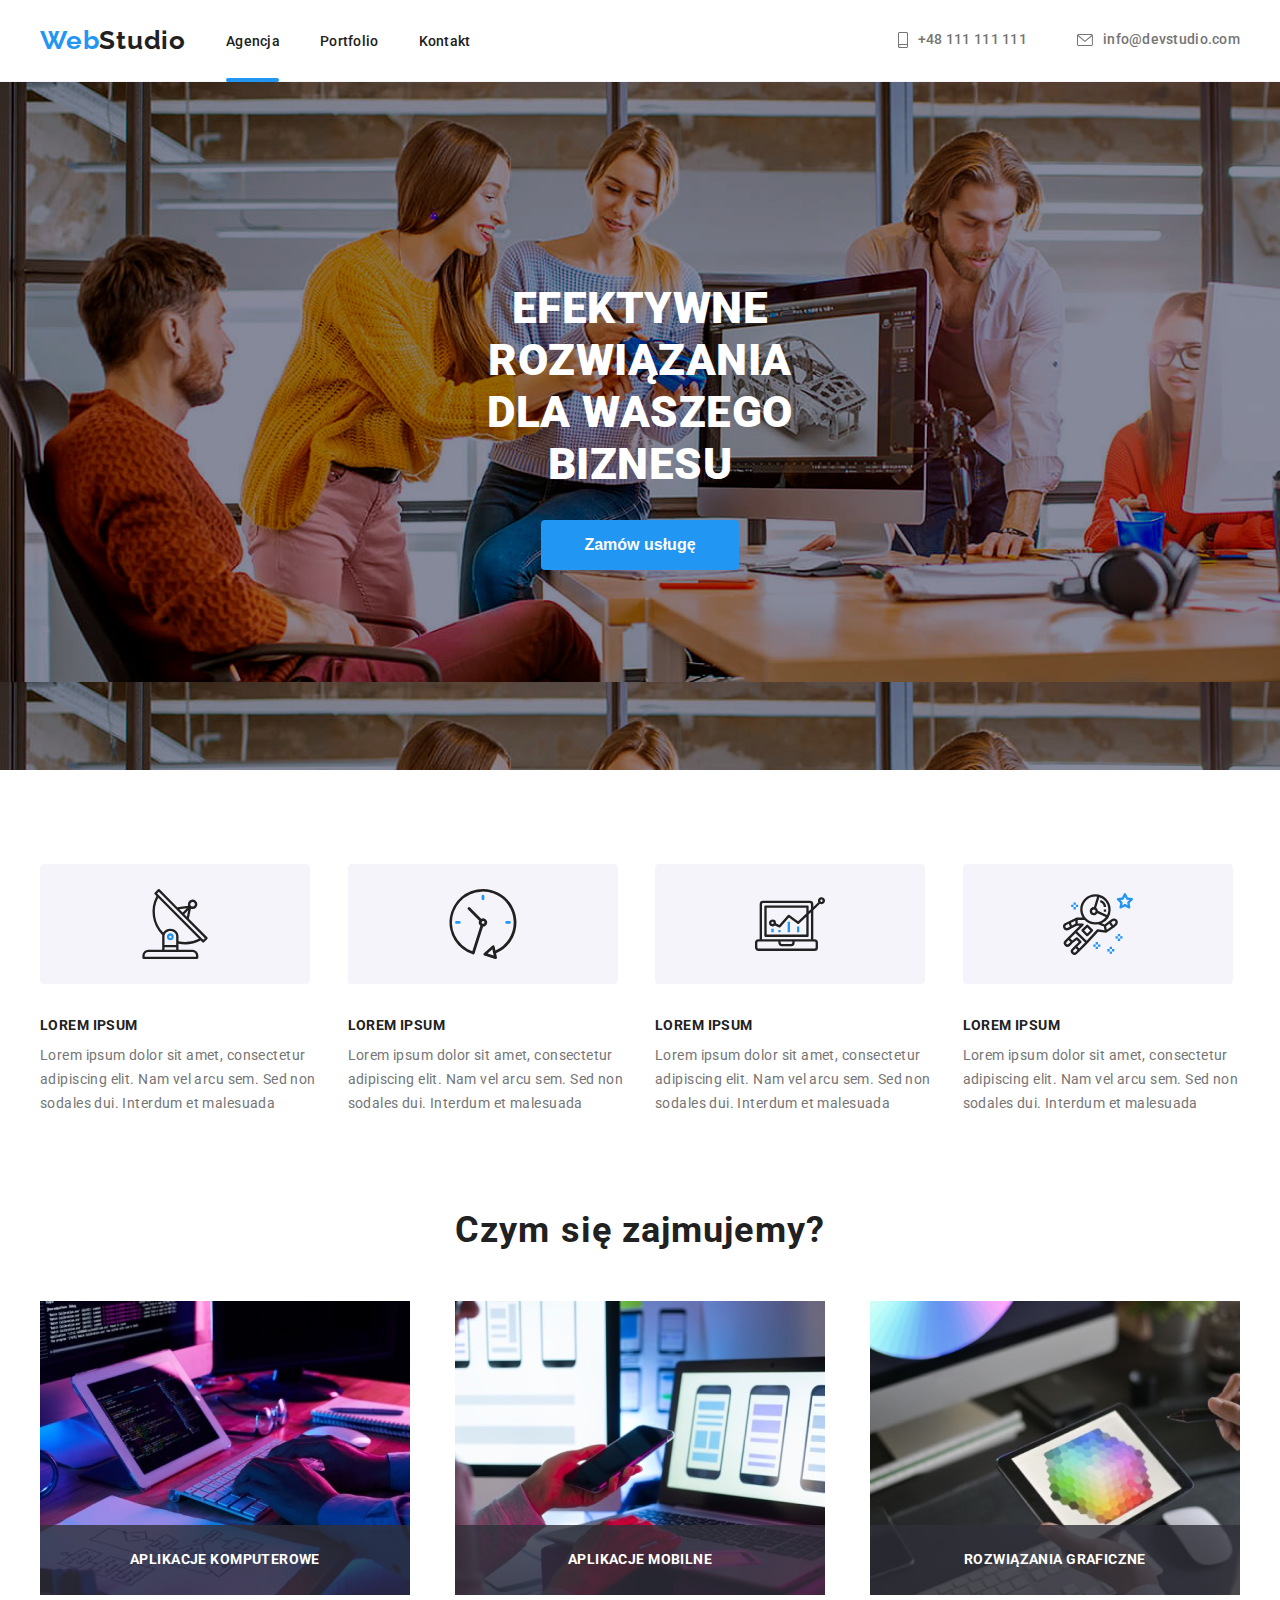
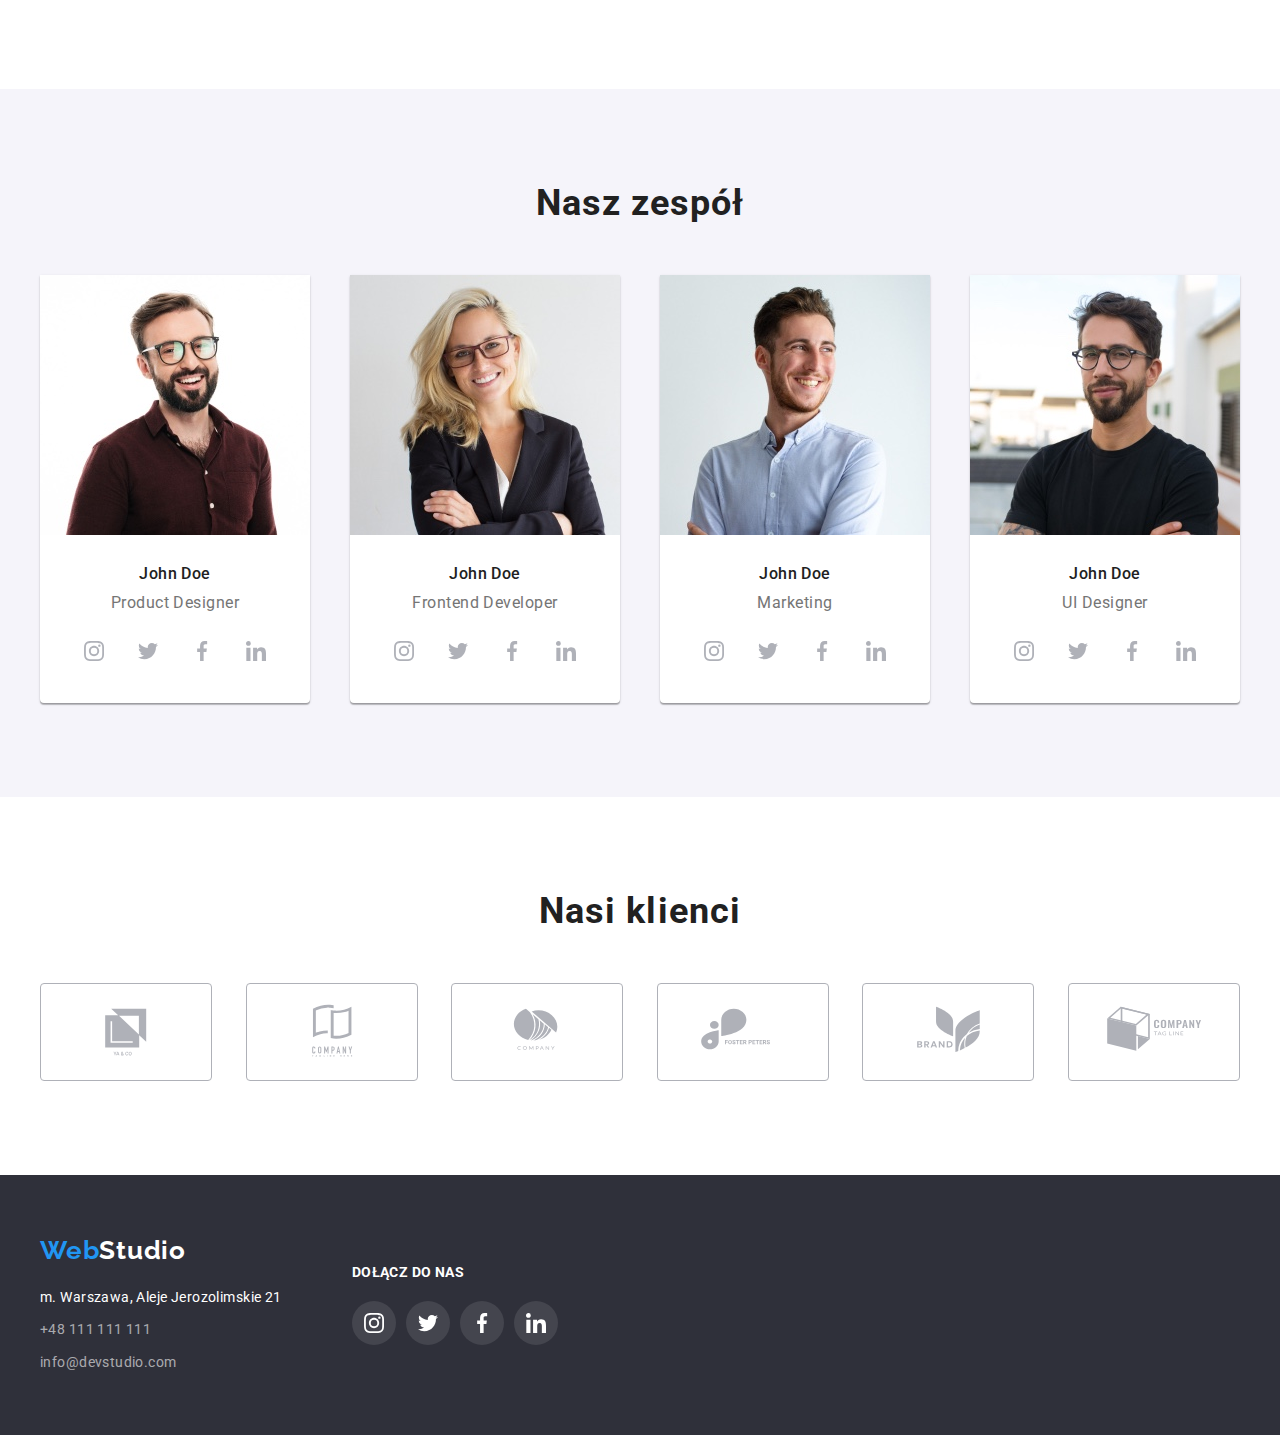
==== commit 26693eaa: "Fixes" ====
--- a/index.html
+++ b/index.html
@@ -333,22 +333,22 @@
           <div class="footer-social-links__container">
             <p class="footer-social-links--title">DOŁĄCZ DO NAS</p>
             <div class="footer-social-links__content">
-              <div class="icon-social icon-social--gray">
+              <div class="icon-social icon-social--footer">
                 <svg width="20px" height="20px">
                   <use href="./images/icons.svg#icon-instagram"></use>
                 </svg>
               </div>
-              <div class="icon-social icon-social--gray">
+              <div class="icon-social icon-social--footer">
                 <svg width="20px" height="20px">
                   <use href="./images/icons.svg#icon-twitter"></use>
                 </svg>
               </div>
-              <div class="icon-social icon-social--gray">
+              <div class="icon-social icon-social--footer">
                 <svg width="20px" height="20px">
                   <use href="./images/icons.svg#icon-facebook"></use>
                 </svg>
               </div>
-              <div class="icon-social icon-social--gray">
+              <div class="icon-social icon-social--footer">
                 <svg width="20px" height="20px">
                   <use href="./images/icons.svg#icon-linkedin"></use>
                 </svg>
@@ -362,7 +362,6 @@
     <div class="backdrop is-hidden" data-modal>
       <div class="modal">
         <button type="button" class="modal__close-button" data-modal-close>
-          
           <svg width="11px" height="11px"> 
             <use href="./images/icons.svg#icon-close"
             </use>
--- a/CSS/styles.css
+++ b/CSS/styles.css
@@ -231,6 +231,9 @@
 
 /* -- INDEX.HTML STYLES -- */
 
+.hero__container--background {
+  background-color: var(--dark-background);
+}
 .hero__container {
   z-index: 99;
   display: flex;
@@ -459,6 +462,11 @@
   border-radius: 50%;
   border: none;
   fill: var(--icon-gray);
+  cursor: pointer;
+}
+.icon-social--footer{
+  fill:var(--white);
+  background-color: rgba(255, 255, 255, 0.1);
 }
 .icon-social--gray {
   background-color: rgba(255, 255, 255, 0.1);
@@ -477,6 +485,7 @@
   gap: 10px;
   align-items: center;
   fill: var(--gray);
+  cursor: pointer;
 }
 
 .social-icons__container {
@@ -512,6 +521,7 @@
   border: 1px solid #afb1b8;
   border-radius: 4px;
   fill: var(--icon-gray);
+  cursor: pointer;
 }
 
 .icon-clients:hover,
@@ -604,13 +614,16 @@
   background-color: rgba(0, 0, 0, 0.2);
   width: 100%;
   height: 100%;
+  transition: visibility, opacity;
+  transition-duration: 250ms;
+  transition-timing-function: cubic-bezier(0.075, 0.82, 0.165, 1);
 }
 
 .modal {
   position: relative;
   display: flex;
   margin: 0 auto;
-  flex-direction: row;
+
   margin-top: 221px;
   z-index: 1;
   background-color: var(--white);
@@ -618,12 +631,19 @@
   width: 528px;
   border-radius: 4px;
   justify-content: flex-end;
+  transition: transform;
+  transform: scale(1);
+  transition-duration: 250ms;
+  transition-timing-function: cubic-bezier(0.075, 0.82, 0.165, 1);
 }
 
 .is-hidden {
   pointer-events: none;
   visibility: none;
   opacity: 0;
+}
+.is-hidden .modal {
+  transform: scale(0);
 }
 
 .modal__close-button {
@@ -637,6 +657,7 @@
   align-items: center;
   justify-content: center;
   fill: #000;
+  cursor: pointer;
 }
 
 .modal__close-button__icon {
